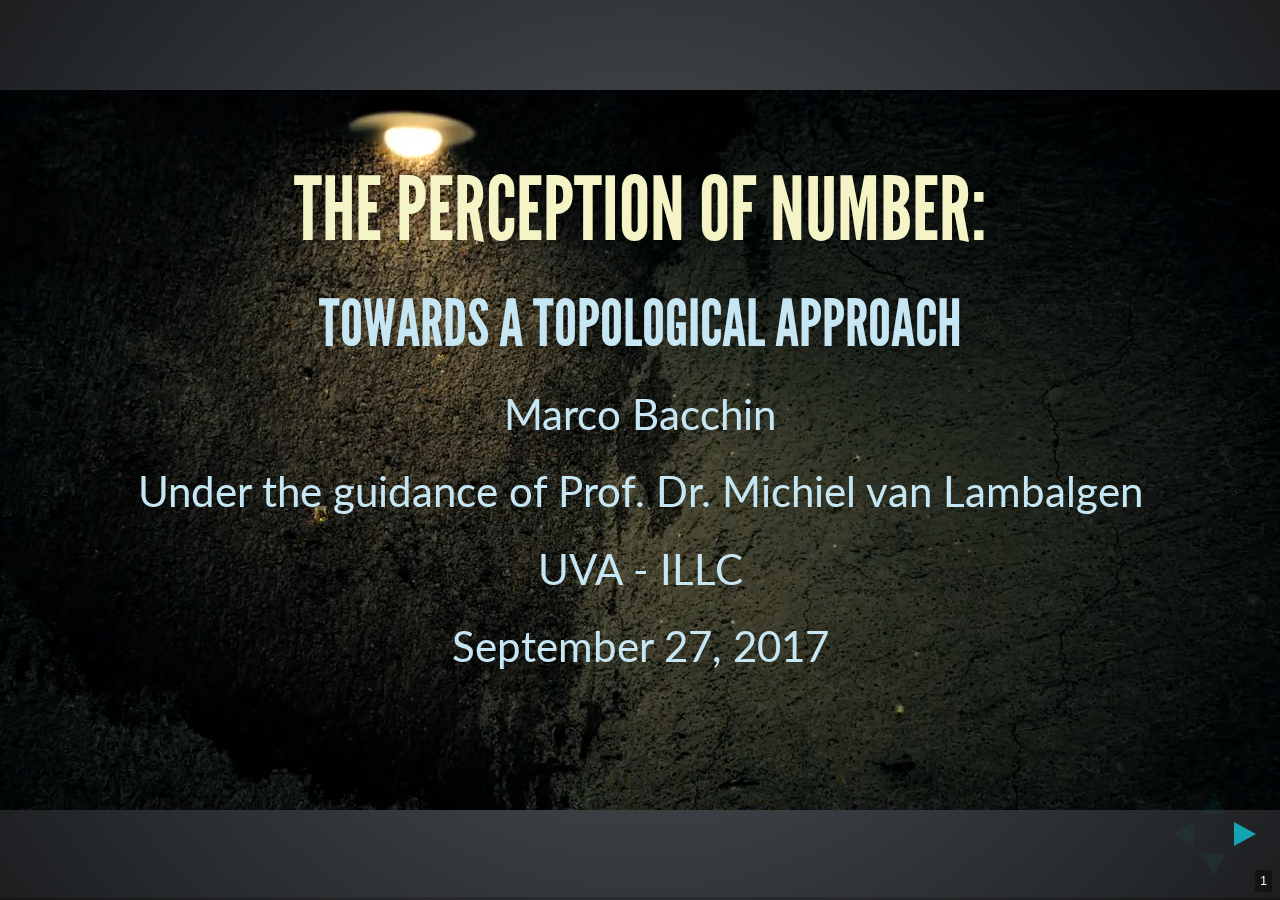
==== slides/PerceptionOfNumber.html @ 87be3017 "slides for presentation" ====
<!doctype html>
<html>
	<head>
		<meta charset="utf-8">
		<meta name="viewport" content="width=device-width, initial-scale=1.0, maximum-scale=1.0, user-scalable=no">

		<title>reveal.js</title>

		<link rel="stylesheet" href="css/reveal.css">
		<link rel="stylesheet" href="css/theme/league.css">

		<!-- Theme used for syntax highlighting of code -->
		<link rel="stylesheet" href="lib/css/zenburn.css">

		<!-- Printing and PDF exports -->
		<script type="text/javascript" src="vis.min.js"></script>
    	<link href="vis.min.css" rel="stylesheet" type="text/css" />
		<style type="text/css">
        #mynetwork {
            width: 600px;
            height: 400px;
            border: 1px solid lightgray;
        }
    </style>
		<script>
			var link = document.createElement( 'link' );
			link.rel = 'stylesheet';
			link.type = 'text/css';
			link.href = window.location.search.match( /print-pdf/gi ) ? 'css/print/pdf.css' : 'css/print/paper.css';
			document.getElementsByTagName( 'head' )[0].appendChild( link );
		</script>
	</head>
	<body>

		<div class="reveal">
			<div class="slides">
			<section data-background-video="video/fireflies.mp4" data-background-video-loop data-background-video-muted>
    <h2 style="color:#f4f4c6">The perception of number:</h2>
    <h3 style="color:#c6e6f4">towards a topological approach</h3>
    <p style="color:#c6e6f4">Marco Bacchin</p>
    <p style="color:#c6e6f4">Under the guidance of Prof. Dr. Michiel van Lambalgen</p>
    <p style="color:#c6e6f4">UVA - ILLC</p>
    <p style="color:#c6e6f4">September 27, 2017</p>
    
			</section>
			<section>
			    <section>
			    <img "width=100% border="0"  src="pics/journeycat.jpg"/>
			    <p class="fragment current-visible"> In which direction?</p>
			    </section>
			    <section>
				Mais, comme un homme qui marche seul, et dans les ténèbres, je me résolus d'aller si lentement et d'user de tant de circonspection en toutes choses,
				que si je n'avançois que fort peu, je me garderois bien au moins de tomber. <br />
				Discours de la mÉthode (1637), Rene' Descartes 
				<aside class="notes">
				But like one who walks alone and in the twilight I resolved to go so slowly, and to use so much circumspection in all things, that if my advance was but very small,
				at least I guarded myself well from falling 
				</aside>
			    </section>
			    <section>
					<img "width=100% border="0"  src="pics/forrest.gif"/>			
			    </section>
				<section>
				<p id="small", style="text-align:justify;">
				Ma seconde maxime étoit d'être le plus ferme et le plus résolu en mes actions que je pourrois, et de ne suivre pas moins constamment les opinions les plus douteuses lorsque je m'y serois une fois déterminé, que si elles 				eussent été très assurées: imitant en ceci les voyageurs, qui, se trouvant égarés en quelque forêt, ne doivent pas errer en tournoyant tantôt d'un côté tantôt d'un autre, ni encore moins s'arrêter en une place, mais 				marcher toujours le plus droit qu'ils peuvent vers un même côté, et ne le changer point pour de foibles raisons, encore que ce n'ait peut-être été au commencement que le hasard seul qui les ait déterminés à le choisir; 					car, par ce moyen, s'ils ne vont justement où ils désirent, ils arriveront au moins à la fin quelque part où vraisemblablement ils seront mieux que dans le milieu d'une forêt. <br />
				Discours de la mÉthode (1637), Rene' Descartes 
				</p>
				<aside class="notes">
				My second maxim was to be as firm and resolute in my actions as I was able, and not to adhere less steadfastly to the most doubtful opinions, when once adopted, than if they had been highly certain; imitating in this the 					example of travelers who, when they have lost their way in a forest, ought not to wander from side to side, far less remain in one place, but proceed constantly towards the same side in as straight a line as possible, 					without changing their direction for slight reasons, although perhaps it might be chance alone which at first determined the selection; for in this way, if they do not exactly reach the point they desire, they will come 				at least in the end to some place that will probably be preferable to the middle of a forest. 
				</aside>
			    </section>
			</section>
				<section id="cont">
				<h3>Perception and Cognition</h3>

				  <img id ="scattered", "width=30% border="0" align="left" src="pics/scattered.png"/>
				 <script>
					var getCoor = function(){
					var element = document.getElementById("scattered")
					//var elemCon = document.getElementById("cont")
					var rect = element.getBoundingClientRect();
					//var rectCon = element.getBoundingClientRect();
					//console.log(rectCon.top, rect.right, rect.bottom, rect.left);
					//return [rect.top - rectCon.top, rect.right - rectCon.right, rect.bottom - rectCon.bottom, rect.left - rectCon.left];
					return [rect.top+10, rect.right, rect.bottom, rect.left];
					}
				</script>
	
				<p class="fragment highlight-current-blue", class="fragment current-visible" >A complicated matter</p>
				<p class="fragment highlight-current-blue">Assume all what you know is false.</p>
				<p class="fragment highlight-current-blue">You don't know what numbers are, nor sets, nor whether ...</p>
				<p class="fragment highlight-current-blue">What are you perceivin/observing?</p>
				<p class="fragment current-visible">Michela Tacca: Commonalities between perception and cognition</p>
				<p class="fragment current-visible">Firestone: Cognition doesn't affect perception
				<img id="el_greco", width=30% align="left" src="pics/el-greco.jpg" /></p>
				<script>
				var image = document.getElementById("el_greco")
				image.style.position= "absolute";
				image.style.top= (getCoor()[0]).toString();
				image.style.right= (getCoor()[1]).toString();
				image.style.bottom= (getCoor()[2]).toString();
				image.style.left= (getCoor()[3]).toString();

				</script>
				<aside class="notes">
				    Picture of numerosities. Second Picture on top of the first that change to show the El Greco fallacy. <br /> 
					Doménikos Theotokópoulos (Greek: Δομήνικος Θεοτοκόπουλος [ðoˈminikos θeotoˈkopulos]; 1541 – 7 April 1614), Crete (Venice) <br /> 
					Mannerism is much better explanation. 
				</aside>
				</section>
								<!-- Example of nested vertical slides -->
				<section>
				<h3>The primitives of numbers</h3>
				<p class="fragment highlight-current-blue">Claim: The representational content is numerical</p>
				<p class="fragment highlight-current-blue"> The models already assume the representational content is numerical</p>
				<p class="fragment current-visible" align="center"><img width=50% border="0" align="left" src="pics/NLMlog.png"/></p>
				<!--<a href="http://localhost:8888/notebooks/GraphStructure.ipynb" data-preview-link>Dehaene/Changeaux-Verguts/Fias Model</a>, doesn't work -->
				<a href="http://localhost:8888/notebooks/GraphStructure.ipynb">Dehaene/Changeaux-Verguts/Fias Model</a>
				</section>
				
				<section>	 
					<h3>Numerosity</h3>
						 			<b>Def.</b>[<i>Numerosity</i>]</br>
				“numerosity refers to the empirical property of cardinality of sets of objects or events” </br>
				Nieder/Dehaene </br>

						 <p class="fragment highlight-current-blue">This requires objects to be already given</p>
						 <p class="fragment highlight-current-blue">But what we have is a manifold of sensory experiences</p>
						 <p class="fragment highlight-current-blue">$ C = \bigcup_i O_i $</p>
						 <p class="fragment  highlight-current-blue">$N(C) = |\{ O_i | O_i \in C \}|$</p>
						 <p class="fragment  highlight-current-blue">	$N ( C ) = N ( T ( C )))$</p>
				</section>

			    <section>
					<h3>Numerosity</h3>
						 			<b>Def.</b>[<i>Visual numerosity</i>]</br>
					“visual numerosity refers to the empirical property of the number of connected
					components in an image (when seen as a topological space)' </br>
					<p class="fragment  highlight-current-blue"> $N (K) = b_0 (K)$ </p>

				</section>
				<section>
				<section>
				<h3>Two Important Issues:</h3>
					<p class="fragment highlight-current-blue">Which kind of topological space?</p>
					<p class="fragment highlight-current-blue">From where K comes from?</p>
				</section>
				<section>
					<h3>Which kind of topological space:</h3>
						<p id="small">1. Strictly speaking, if an image is given as the surface obtained by the mapping $\varphi: (x,y) \to (x,y, I(x,y))$ <br />
						then all images are topologically equivalent (Proposition 1 in [1])</p>
						<p class="fragment highlight-current-blue">2. Mimic topology in the discrete realm: tolerance spaces (and digital topology)</p>
						<hr>
						<p id="small">[1] Erhardt Barth, Mario Ferraro, <i>Global topological properties of images derived from local curvature features</i>, (2001), Notes in Computer Science, Springer</p>
						<aside class="notes">In other words, characteristics
						such as holes or discontinuities do not exist in the images per se, indeed there is
						no a priori reason to interpret dark or light blobs as holes. Nevertheless, one can
						do so and successful methods for estimating the Euler characteristic of binary
						images have been presented. <br /> 

						Then it is of interest to search for image properties, which reflect topological properties of the associated objects</aside>
				</section>
				<section>
					<h3>From where comes K:</h3>
						<p class="fragment highlight-current-blue">Abstraction of the functional connectivity</p>
						<p class="fragment highlight-current-blue"> Definition of a simplicial complex for tolerance spaces </p> 

				</section>
				</section>
				<section>
				<h3>Computing numerosity:</h3>
				<p class="fragment highlight-current-blue"><a href="http://localhost:8888/notebooks/BettiNumbers.ipynb">By computing homology groups</a></p>
				<p class="fragment highlight-current-blue"><a href="http://localhost:8888/notebooks/CCL/CCLSteps.ipynb">Via CCL</a></p>
				</section>
				</section>
				
		
			</div>
		</div>

		<script src="lib/js/head.min.js"></script>
		<script src="js/reveal.js"></script>

		<script>
			// More info https://github.com/hakimel/reveal.js#configuration
			Reveal.initialize({
				history: true,
				progress: true,
				slideNumber: true, 
				math: {
        		mathjax: 'https://cdn.mathjax.org/mathjax/latest/MathJax.js',
        		config: 'TeX-AMS_HTML-full'  // See http://docs.mathjax.org/en/latest/config-files.html
    			},

			multiplex: {
			// Example values. To generate your own, see the socket.io server instructions.
			secret: '15061154231701127509', // Obtained from the socket.io server. Gives this (the master) control of the presentation
			id: 'db6c880b4d486ae3', // Obtained from socket.io server
			url: 'https://reveal-js-multiplex-ccjbegmaii.now.sh' // Location of socket.io server
			},

				// More info https://github.com/hakimel/reveal.js#dependencies
				dependencies: [
					{ src: '//cdn.socket.io/socket.io-1.3.5.js', async: true },
					{ src: 'plugin/multiplex/master.js', async: true },
					{ src: 'plugin/notes-server/client.js', async: true },
					{ src: 'plugin/markdown/marked.js' },
					{ src: 'plugin/markdown/markdown.js' },
					{ src: 'plugin/notes/notes.js', async: true },
					{ src: 'plugin/math/math.js', async: true }, 
					{ src: 'plugin/highlight/highlight.js', async: true, callback: function() { hljs.initHighlightingOnLoad(); } },
					// Zoom in and out with Alt+click
					{ src: 'plugin/zoom-js/zoom.js', async: true }
				]
			});
		</script>
	</body>
</html>
---- slides/css/reveal.css ----
/*!
 * reveal.js
 * http://lab.hakim.se/reveal-js
 * MIT licensed
 *
 * Copyright (C) 2016 Hakim El Hattab, http://hakim.se
 */
/*********************************************
 * RESET STYLES
 *********************************************/
html, body, .reveal div, .reveal span, .reveal applet, .reveal object, .reveal iframe,
.reveal h1, .reveal h2, .reveal h3, .reveal h4, .reveal h5, .reveal h6, .reveal p, .reveal blockquote, .reveal pre,
.reveal a, .reveal abbr, .reveal acronym, .reveal address, .reveal big, .reveal cite, .reveal code,
.reveal del, .reveal dfn, .reveal em, .reveal img, .reveal ins, .reveal kbd, .reveal q, .reveal s, .reveal samp,
.reveal small, .reveal strike, .reveal strong, .reveal sub, .reveal sup, .reveal tt, .reveal var,
.reveal b, .reveal u, .reveal center,
.reveal dl, .reveal dt, .reveal dd, .reveal ol, .reveal ul, .reveal li,
.reveal fieldset, .reveal form, .reveal label, .reveal legend,
.reveal table, .reveal caption, .reveal tbody, .reveal tfoot, .reveal thead, .reveal tr, .reveal th, .reveal td,
.reveal article, .reveal aside, .reveal canvas, .reveal details, .reveal embed,
.reveal figure, .reveal figcaption, .reveal footer, .reveal header, .reveal hgroup,
.reveal menu, .reveal nav, .reveal output, .reveal ruby, .reveal section, .reveal summary,
.reveal time, .reveal mark, .reveal audio, .reveal video {
  margin: 0;
  padding: 0;
  border: 0;
  font-size: 100%;
  font: inherit;
  vertical-align: baseline; }

.reveal article, .reveal aside, .reveal details, .reveal figcaption, .reveal figure,
.reveal footer, .reveal header, .reveal hgroup, .reveal menu, .reveal nav, .reveal section {
  display: block; }

/*********************************************
 * GLOBAL STYLES
 *********************************************/
html,
body {
  width: 100%;
  height: 100%;
  overflow: hidden; }

body {
  position: relative;
  line-height: 1;
  background-color: #fff;
  color: #000; }

html:-webkit-full-screen-ancestor {
  background-color: inherit; }

html:-moz-full-screen-ancestor {
  background-color: inherit; }

/*********************************************
 * VIEW FRAGMENTS
 *********************************************/
.reveal .slides section .fragment {
  opacity: 0;
  visibility: hidden;
  -webkit-transition: all .2s ease;
          transition: all .2s ease; }
  .reveal .slides section .fragment.visible {
    opacity: 1;
    visibility: visible; }

.reveal .slides section .fragment.grow {
  opacity: 1;
  visibility: visible; }
  .reveal .slides section .fragment.grow.visible {
    -webkit-transform: scale(1.3);
            transform: scale(1.3); }

.reveal .slides section .fragment.shrink {
  opacity: 1;
  visibility: visible; }
  .reveal .slides section .fragment.shrink.visible {
    -webkit-transform: scale(0.7);
            transform: scale(0.7); }

.reveal .slides section .fragment.zoom-in {
  -webkit-transform: scale(0.1);
          transform: scale(0.1); }
  .reveal .slides section .fragment.zoom-in.visible {
    -webkit-transform: none;
            transform: none; }

.reveal .slides section .fragment.fade-out {
  opacity: 1;
  visibility: visible; }
  .reveal .slides section .fragment.fade-out.visible {
    opacity: 0;
    visibility: hidden; }

.reveal .slides section .fragment.semi-fade-out {
  opacity: 1;
  visibility: visible; }
  .reveal .slides section .fragment.semi-fade-out.visible {
    opacity: 0.5;
    visibility: visible; }

.reveal .slides section .fragment.strike {
  opacity: 1;
  visibility: visible; }
  .reveal .slides section .fragment.strike.visible {
    text-decoration: line-through; }

.reveal .slides section .fragment.fade-up {
  -webkit-transform: translate(0, 20%);
          transform: translate(0, 20%); }
  .reveal .slides section .fragment.fade-up.visible {
    -webkit-transform: translate(0, 0);
            transform: translate(0, 0); }

.reveal .slides section .fragment.fade-down {
  -webkit-transform: translate(0, -20%);
          transform: translate(0, -20%); }
  .reveal .slides section .fragment.fade-down.visible {
    -webkit-transform: translate(0, 0);
            transform: translate(0, 0); }

.reveal .slides section .fragment.fade-right {
  -webkit-transform: translate(-20%, 0);
          transform: translate(-20%, 0); }
  .reveal .slides section .fragment.fade-right.visible {
    -webkit-transform: translate(0, 0);
            transform: translate(0, 0); }

.reveal .slides section .fragment.fade-left {
  -webkit-transform: translate(20%, 0);
          transform: translate(20%, 0); }
  .reveal .slides section .fragment.fade-left.visible {
    -webkit-transform: translate(0, 0);
            transform: translate(0, 0); }

.reveal .slides section .fragment.current-visible {
  opacity: 0;
  visibility: hidden; }
  .reveal .slides section .fragment.current-visible.current-fragment {
    opacity: 1;
    visibility: visible; }

.reveal .slides section .fragment.highlight-red,
.reveal .slides section .fragment.highlight-current-red,
.reveal .slides section .fragment.highlight-green,
.reveal .slides section .fragment.highlight-current-green,
.reveal .slides section .fragment.highlight-blue,
.reveal .slides section .fragment.highlight-current-blue {
  opacity: 1;
  visibility: visible; }

.reveal .slides section .fragment.highlight-red.visible {
  color: #ff2c2d; }

.reveal .slides section .fragment.highlight-green.visible {
  color: #17ff2e; }

.reveal .slides section .fragment.highlight-blue.visible {
  color: #1b91ff; }

.reveal .slides section .fragment.highlight-current-red.current-fragment {
  color: #ff2c2d; }

.reveal .slides section .fragment.highlight-current-green.current-fragment {
  color: #17ff2e; }

.reveal .slides section .fragment.highlight-current-blue.current-fragment {
  color: #1b91ff; }

/*********************************************
 * DEFAULT ELEMENT STYLES
 *********************************************/
/* Fixes issue in Chrome where italic fonts did not appear when printing to PDF */
.reveal:after {
  content: '';
  font-style: italic; }

.reveal iframe {
  z-index: 1; }

/** Prevents layering issues in certain browser/transition combinations */
.reveal a {
  position: relative; }

.reveal .stretch {
  max-width: none;
  max-height: none; }

.reveal pre.stretch code {
  height: 100%;
  max-height: 100%;
  box-sizing: border-box; }

/*********************************************
 * CONTROLS
 *********************************************/
.reveal .controls {
  display: none;
  position: fixed;
  width: 110px;
  height: 110px;
  z-index: 30;
  right: 10px;
  bottom: 10px;
  -webkit-user-select: none; }

.reveal .controls button {
  padding: 0;
  position: absolute;
  opacity: 0.05;
  width: 0;
  height: 0;
  background-color: transparent;
  border: 12px solid transparent;
  -webkit-transform: scale(0.9999);
          transform: scale(0.9999);
  -webkit-transition: all 0.2s ease;
          transition: all 0.2s ease;
  -webkit-appearance: none;
  -webkit-tap-highlight-color: transparent; }

.reveal .controls .enabled {
  opacity: 0.7;
  cursor: pointer; }

.reveal .controls .enabled:active {
  margin-top: 1px; }

.reveal .controls .navigate-left {
  top: 42px;
  border-right-width: 22px;
  border-right-color: #000; }

.reveal .controls .navigate-left.fragmented {
  opacity: 0.3; }

.reveal .controls .navigate-right {
  left: 74px;
  top: 42px;
  border-left-width: 22px;
  border-left-color: #000; }

.reveal .controls .navigate-right.fragmented {
  opacity: 0.3; }

.reveal .controls .navigate-up {
  left: 42px;
  border-bottom-width: 22px;
  border-bottom-color: #000; }

.reveal .controls .navigate-up.fragmented {
  opacity: 0.3; }

.reveal .controls .navigate-down {
  left: 42px;
  top: 74px;
  border-top-width: 22px;
  border-top-color: #000; }

.reveal .controls .navigate-down.fragmented {
  opacity: 0.3; }

/*********************************************
 * PROGRESS BAR
 *********************************************/
.reveal .progress {
  position: fixed;
  display: none;
  height: 3px;
  width: 100%;
  bottom: 0;
  left: 0;
  z-index: 10;
  background-color: rgba(0, 0, 0, 0.2); }

.reveal .progress:after {
  content: '';
  display: block;
  position: absolute;
  height: 20px;
  width: 100%;
  top: -20px; }

.reveal .progress span {
  display: block;
  height: 100%;
  width: 0px;
  background-color: #000;
  -webkit-transition: width 800ms cubic-bezier(0.26, 0.86, 0.44, 0.985);
          transition: width 800ms cubic-bezier(0.26, 0.86, 0.44, 0.985); }

/*********************************************
 * SLIDE NUMBER
 *********************************************/
.reveal .slide-number {
  position: fixed;
  display: block;
  right: 8px;
  bottom: 8px;
  z-index: 31;
  font-family: Helvetica, sans-serif;
  font-size: 12px;
  line-height: 1;
  color: #fff;
  background-color: rgba(0, 0, 0, 0.4);
  padding: 5px; }

.reveal .slide-number-delimiter {
  margin: 0 3px; }

/*********************************************
 * SLIDES
 *********************************************/
.reveal {
  position: relative;
  width: 100%;
  height: 100%;
  overflow: hidden;
  -ms-touch-action: none;
      touch-action: none; }

.reveal .slides {
  position: absolute;
  width: 100%;
  height: 100%;
  top: 0;
  right: 0;
  bottom: 0;
  left: 0;
  margin: auto;
  overflow: visible;
  z-index: 1;
  text-align: center;
  -webkit-perspective: 600px;
          perspective: 600px;
  -webkit-perspective-origin: 50% 40%;
          perspective-origin: 50% 40%; }

.reveal .slides > section {
  -ms-perspective: 600px; }

.reveal .slides > section,
.reveal .slides > section > section {
  display: none;
  position: absolute;
  width: 100%;
  padding: 20px 0px;
  z-index: 10;
  -webkit-transform-style: preserve-3d;
          transform-style: preserve-3d;
  -webkit-transition: -webkit-transform-origin 800ms cubic-bezier(0.26, 0.86, 0.44, 0.985), -webkit-transform 800ms cubic-bezier(0.26, 0.86, 0.44, 0.985), visibility 800ms cubic-bezier(0.26, 0.86, 0.44, 0.985), opacity 800ms cubic-bezier(0.26, 0.86, 0.44, 0.985);
          transition: transform-origin 800ms cubic-bezier(0.26, 0.86, 0.44, 0.985), transform 800ms cubic-bezier(0.26, 0.86, 0.44, 0.985), visibility 800ms cubic-bezier(0.26, 0.86, 0.44, 0.985), opacity 800ms cubic-bezier(0.26, 0.86, 0.44, 0.985); }

/* Global transition speed settings */
.reveal[data-transition-speed="fast"] .slides section {
  -webkit-transition-duration: 400ms;
          transition-duration: 400ms; }

.reveal[data-transition-speed="slow"] .slides section {
  -webkit-transition-duration: 1200ms;
          transition-duration: 1200ms; }

/* Slide-specific transition speed overrides */
.reveal .slides section[data-transition-speed="fast"] {
  -webkit-transition-duration: 400ms;
          transition-duration: 400ms; }

.reveal .slides section[data-transition-speed="slow"] {
  -webkit-transition-duration: 1200ms;
          transition-duration: 1200ms; }

.reveal .slides > section.stack {
  padding-top: 0;
  padding-bottom: 0; }

.reveal .slides > section.present,
.reveal .slides > section > section.present {
  display: block;
  z-index: 11;
  opacity: 1; }

.reveal.center,
.reveal.center .slides,
.reveal.center .slides section {
  min-height: 0 !important; }

/* Don't allow interaction with invisible slides */
.reveal .slides > section.future,
.reveal .slides > section > section.future,
.reveal .slides > section.past,
.reveal .slides > section > section.past {
  pointer-events: none; }

.reveal.overview .slides > section,
.reveal.overview .slides > section > section {
  pointer-events: auto; }

.reveal .slides > section.past,
.reveal .slides > section.future,
.reveal .slides > section > section.past,
.reveal .slides > section > section.future {
  opacity: 0; }

/*********************************************
 * Mixins for readability of transitions
 *********************************************/
/*********************************************
 * SLIDE TRANSITION
 * Aliased 'linear' for backwards compatibility
 *********************************************/
.reveal.slide section {
  -webkit-backface-visibility: hidden;
          backface-visibility: hidden; }

.reveal .slides > section[data-transition=slide].past,
.reveal .slides > section[data-transition~=slide-out].past,
.reveal.slide .slides > section:not([data-transition]).past {
  -webkit-transform: translate(-150%, 0);
          transform: translate(-150%, 0); }

.reveal .slides > section[data-transition=slide].future,
.reveal .slides > section[data-transition~=slide-in].future,
.reveal.slide .slides > section:not([data-transition]).future {
  -webkit-transform: translate(150%, 0);
          transform: translate(150%, 0); }

.reveal .slides > section > section[data-transition=slide].past,
.reveal .slides > section > section[data-transition~=slide-out].past,
.reveal.slide .slides > section > section:not([data-transition]).past {
  -webkit-transform: translate(0, -150%);
          transform: translate(0, -150%); }

.reveal .slides > section > section[data-transition=slide].future,
.reveal .slides > section > section[data-transition~=slide-in].future,
.reveal.slide .slides > section > section:not([data-transition]).future {
  -webkit-transform: translate(0, 150%);
          transform: translate(0, 150%); }

.reveal.linear section {
  -webkit-backface-visibility: hidden;
          backface-visibility: hidden; }

.reveal .slides > section[data-transition=linear].past,
.reveal .slides > section[data-transition~=linear-out].past,
.reveal.linear .slides > section:not([data-transition]).past {
  -webkit-transform: translate(-150%, 0);
          transform: translate(-150%, 0); }

.reveal .slides > section[data-transition=linear].future,
.reveal .slides > section[data-transition~=linear-in].future,
.reveal.linear .slides > section:not([data-transition]).future {
  -webkit-transform: translate(150%, 0);
          transform: translate(150%, 0); }

.reveal .slides > section > section[data-transition=linear].past,
.reveal .slides > section > section[data-transition~=linear-out].past,
.reveal.linear .slides > section > section:not([data-transition]).past {
  -webkit-transform: translate(0, -150%);
          transform: translate(0, -150%); }

.reveal .slides > section > section[data-transition=linear].future,
.reveal .slides > section > section[data-transition~=linear-in].future,
.reveal.linear .slides > section > section:not([data-transition]).future {
  -webkit-transform: translate(0, 150%);
          transform: translate(0, 150%); }

/*********************************************
 * CONVEX TRANSITION
 * Aliased 'default' for backwards compatibility
 *********************************************/
.reveal .slides > section[data-transition=default].past,
.reveal .slides > section[data-transition~=default-out].past,
.reveal.default .slides > section:not([data-transition]).past {
  -webkit-transform: translate3d(-100%, 0, 0) rotateY(-90deg) translate3d(-100%, 0, 0);
          transform: translate3d(-100%, 0, 0) rotateY(-90deg) translate3d(-100%, 0, 0); }

.reveal .slides > section[data-transition=default].future,
.reveal .slides > section[data-transition~=default-in].future,
.reveal.default .slides > section:not([data-transition]).future {
  -webkit-transform: translate3d(100%, 0, 0) rotateY(90deg) translate3d(100%, 0, 0);
          transform: translate3d(100%, 0, 0) rotateY(90deg) translate3d(100%, 0, 0); }

.reveal .slides > section > section[data-transition=default].past,
.reveal .slides > section > section[data-transition~=default-out].past,
.reveal.default .slides > section > section:not([data-transition]).past {
  -webkit-transform: translate3d(0, -300px, 0) rotateX(70deg) translate3d(0, -300px, 0);
          transform: translate3d(0, -300px, 0) rotateX(70deg) translate3d(0, -300px, 0); }

.reveal .slides > section > section[data-transition=default].future,
.reveal .slides > section > section[data-transition~=default-in].future,
.reveal.default .slides > section > section:not([data-transition]).future {
  -webkit-transform: translate3d(0, 300px, 0) rotateX(-70deg) translate3d(0, 300px, 0);
          transform: translate3d(0, 300px, 0) rotateX(-70deg) translate3d(0, 300px, 0); }

.reveal .slides > section[data-transition=convex].past,
.reveal .slides > section[data-transition~=convex-out].past,
.reveal.convex .slides > section:not([data-transition]).past {
  -webkit-transform: translate3d(-100%, 0, 0) rotateY(-90deg) translate3d(-100%, 0, 0);
          transform: translate3d(-100%, 0, 0) rotateY(-90deg) translate3d(-100%, 0, 0); }

.reveal .slides > section[data-transition=convex].future,
.reveal .slides > section[data-transition~=convex-in].future,
.reveal.convex .slides > section:not([data-transition]).future {
  -webkit-transform: translate3d(100%, 0, 0) rotateY(90deg) translate3d(100%, 0, 0);
          transform: translate3d(100%, 0, 0) rotateY(90deg) translate3d(100%, 0, 0); }

.reveal .slides > section > section[data-transition=convex].past,
.reveal .slides > section > section[data-transition~=convex-out].past,
.reveal.convex .slides > section > section:not([data-transition]).past {
  -webkit-transform: translate3d(0, -300px, 0) rotateX(70deg) translate3d(0, -300px, 0);
          transform: translate3d(0, -300px, 0) rotateX(70deg) translate3d(0, -300px, 0); }

.reveal .slides > section > section[data-transition=convex].future,
.reveal .slides > section > section[data-transition~=convex-in].future,
.reveal.convex .slides > section > section:not([data-transition]).future {
  -webkit-transform: translate3d(0, 300px, 0) rotateX(-70deg) translate3d(0, 300px, 0);
          transform: translate3d(0, 300px, 0) rotateX(-70deg) translate3d(0, 300px, 0); }

/*********************************************
 * CONCAVE TRANSITION
 *********************************************/
.reveal .slides > section[data-transition=concave].past,
.reveal .slides > section[data-transition~=concave-out].past,
.reveal.concave .slides > section:not([data-transition]).past {
  -webkit-transform: translate3d(-100%, 0, 0) rotateY(90deg) translate3d(-100%, 0, 0);
          transform: translate3d(-100%, 0, 0) rotateY(90deg) translate3d(-100%, 0, 0); }

.reveal .slides > section[data-transition=concave].future,
.reveal .slides > section[data-transition~=concave-in].future,
.reveal.concave .slides > section:not([data-transition]).future {
  -webkit-transform: translate3d(100%, 0, 0) rotateY(-90deg) translate3d(100%, 0, 0);
          transform: translate3d(100%, 0, 0) rotateY(-90deg) translate3d(100%, 0, 0); }

.reveal .slides > section > section[data-transition=concave].past,
.reveal .slides > section > section[data-transition~=concave-out].past,
.reveal.concave .slides > section > section:not([data-transition]).past {
  -webkit-transform: translate3d(0, -80%, 0) rotateX(-70deg) translate3d(0, -80%, 0);
          transform: translate3d(0, -80%, 0) rotateX(-70deg) translate3d(0, -80%, 0); }

.reveal .slides > section > section[data-transition=concave].future,
.reveal .slides > section > section[data-transition~=concave-in].future,
.reveal.concave .slides > section > section:not([data-transition]).future {
  -webkit-transform: translate3d(0, 80%, 0) rotateX(70deg) translate3d(0, 80%, 0);
          transform: translate3d(0, 80%, 0) rotateX(70deg) translate3d(0, 80%, 0); }

/*********************************************
 * ZOOM TRANSITION
 *********************************************/
.reveal .slides section[data-transition=zoom],
.reveal.zoom .slides section:not([data-transition]) {
  -webkit-transition-timing-function: ease;
          transition-timing-function: ease; }

.reveal .slides > section[data-transition=zoom].past,
.reveal .slides > section[data-transition~=zoom-out].past,
.reveal.zoom .slides > section:not([data-transition]).past {
  visibility: hidden;
  -webkit-transform: scale(16);
          transform: scale(16); }

.reveal .slides > section[data-transition=zoom].future,
.reveal .slides > section[data-transition~=zoom-in].future,
.reveal.zoom .slides > section:not([data-transition]).future {
  visibility: hidden;
  -webkit-transform: scale(0.2);
          transform: scale(0.2); }

.reveal .slides > section > section[data-transition=zoom].past,
.reveal .slides > section > section[data-transition~=zoom-out].past,
.reveal.zoom .slides > section > section:not([data-transition]).past {
  -webkit-transform: translate(0, -150%);
          transform: translate(0, -150%); }

.reveal .slides > section > section[data-transition=zoom].future,
.reveal .slides > section > section[data-transition~=zoom-in].future,
.reveal.zoom .slides > section > section:not([data-transition]).future {
  -webkit-transform: translate(0, 150%);
          transform: translate(0, 150%); }

/*********************************************
 * CUBE TRANSITION
 *********************************************/
.reveal.cube .slides {
  -webkit-perspective: 1300px;
          perspective: 1300px; }

.reveal.cube .slides section {
  padding: 30px;
  min-height: 700px;
  -webkit-backface-visibility: hidden;
          backface-visibility: hidden;
  box-sizing: border-box; }

.reveal.center.cube .slides section {
  min-height: 0; }

.reveal.cube .slides section:not(.stack):before {
  content: '';
  position: absolute;
  display: block;
  width: 100%;
  height: 100%;
  left: 0;
  top: 0;
  background: rgba(0, 0, 0, 0.1);
  border-radius: 4px;
  -webkit-transform: translateZ(-20px);
          transform: translateZ(-20px); }

.reveal.cube .slides section:not(.stack):after {
  content: '';
  position: absolute;
  display: block;
  width: 90%;
  height: 30px;
  left: 5%;
  bottom: 0;
  background: none;
  z-index: 1;
  border-radius: 4px;
  box-shadow: 0px 95px 25px rgba(0, 0, 0, 0.2);
  -webkit-transform: translateZ(-90px) rotateX(65deg);
          transform: translateZ(-90px) rotateX(65deg); }

.reveal.cube .slides > section.stack {
  padding: 0;
  background: none; }

.reveal.cube .slides > section.past {
  -webkit-transform-origin: 100% 0%;
          transform-origin: 100% 0%;
  -webkit-transform: translate3d(-100%, 0, 0) rotateY(-90deg);
          transform: translate3d(-100%, 0, 0) rotateY(-90deg); }

.reveal.cube .slides > section.future {
  -webkit-transform-origin: 0% 0%;
          transform-origin: 0% 0%;
  -webkit-transform: translate3d(100%, 0, 0) rotateY(90deg);
          transform: translate3d(100%, 0, 0) rotateY(90deg); }

.reveal.cube .slides > section > section.past {
  -webkit-transform-origin: 0% 100%;
          transform-origin: 0% 100%;
  -webkit-transform: translate3d(0, -100%, 0) rotateX(90deg);
          transform: translate3d(0, -100%, 0) rotateX(90deg); }

.reveal.cube .slides > section > section.future {
  -webkit-transform-origin: 0% 0%;
          transform-origin: 0% 0%;
  -webkit-transform: translate3d(0, 100%, 0) rotateX(-90deg);
          transform: translate3d(0, 100%, 0) rotateX(-90deg); }

/*********************************************
 * PAGE TRANSITION
 *********************************************/
.reveal.page .slides {
  -webkit-perspective-origin: 0% 50%;
          perspective-origin: 0% 50%;
  -webkit-perspective: 3000px;
          perspective: 3000px; }

.reveal.page .slides section {
  padding: 30px;
  min-height: 700px;
  box-sizing: border-box; }

.reveal.page .slides section.past {
  z-index: 12; }

.reveal.page .slides section:not(.stack):before {
  content: '';
  position: absolute;
  display: block;
  width: 100%;
  height: 100%;
  left: 0;
  top: 0;
  background: rgba(0, 0, 0, 0.1);
  -webkit-transform: translateZ(-20px);
          transform: translateZ(-20px); }

.reveal.page .slides section:not(.stack):after {
  content: '';
  position: absolute;
  display: block;
  width: 90%;
  height: 30px;
  left: 5%;
  bottom: 0;
  background: none;
  z-index: 1;
  border-radius: 4px;
  box-shadow: 0px 95px 25px rgba(0, 0, 0, 0.2);
  -webkit-transform: translateZ(-90px) rotateX(65deg); }

.reveal.page .slides > section.stack {
  padding: 0;
  background: none; }

.reveal.page .slides > section.past {
  -webkit-transform-origin: 0% 0%;
          transform-origin: 0% 0%;
  -webkit-transform: translate3d(-40%, 0, 0) rotateY(-80deg);
          transform: translate3d(-40%, 0, 0) rotateY(-80deg); }

.reveal.page .slides > section.future {
  -webkit-transform-origin: 100% 0%;
          transform-origin: 100% 0%;
  -webkit-transform: translate3d(0, 0, 0);
          transform: translate3d(0, 0, 0); }

.reveal.page .slides > section > section.past {
  -webkit-transform-origin: 0% 0%;
          transform-origin: 0% 0%;
  -webkit-transform: translate3d(0, -40%, 0) rotateX(80deg);
          transform: translate3d(0, -40%, 0) rotateX(80deg); }

.reveal.page .slides > section > section.future {
  -webkit-transform-origin: 0% 100%;
          transform-origin: 0% 100%;
  -webkit-transform: translate3d(0, 0, 0);
          transform: translate3d(0, 0, 0); }

/*********************************************
 * FADE TRANSITION
 *********************************************/
.reveal .slides section[data-transition=fade],
.reveal.fade .slides section:not([data-transition]),
.reveal.fade .slides > section > section:not([data-transition]) {
  -webkit-transform: none;
          transform: none;
  -webkit-transition: opacity 0.5s;
          transition: opacity 0.5s; }

.reveal.fade.overview .slides section,
.reveal.fade.overview .slides > section > section {
  -webkit-transition: none;
          transition: none; }

/*********************************************
 * NO TRANSITION
 *********************************************/
.reveal .slides section[data-transition=none],
.reveal.none .slides section:not([data-transition]) {
  -webkit-transform: none;
          transform: none;
  -webkit-transition: none;
          transition: none; }

/*********************************************
 * PAUSED MODE
 *********************************************/
.reveal .pause-overlay {
  position: absolute;
  top: 0;
  left: 0;
  width: 100%;
  height: 100%;
  background: black;
  visibility: hidden;
  opacity: 0;
  z-index: 100;
  -webkit-transition: all 1s ease;
          transition: all 1s ease; }

.reveal.paused .pause-overlay {
  visibility: visible;
  opacity: 1; }

/*********************************************
 * FALLBACK
 *********************************************/
.no-transforms {
  overflow-y: auto; }

.no-transforms .reveal .slides {
  position: relative;
  width: 80%;
  height: auto !important;
  top: 0;
  left: 50%;
  margin: 0;
  text-align: center; }

.no-transforms .reveal .controls,
.no-transforms .reveal .progress {
  display: none !important; }

.no-transforms .reveal .slides section {
  display: block !important;
  opacity: 1 !important;
  position: relative !important;
  height: auto;
  min-height: 0;
  top: 0;
  left: -50%;
  margin: 70px 0;
  -webkit-transform: none;
          transform: none; }

.no-transforms .reveal .slides section section {
  left: 0; }

.reveal .no-transition,
.reveal .no-transition * {
  -webkit-transition: none !important;
          transition: none !important; }

/*********************************************
 * PER-SLIDE BACKGROUNDS
 *********************************************/
.reveal .backgrounds {
  position: absolute;
  width: 100%;
  height: 100%;
  top: 0;
  left: 0;
  -webkit-perspective: 600px;
          perspective: 600px; }

.reveal .slide-background {
  display: none;
  position: absolute;
  width: 100%;
  height: 100%;
  opacity: 0;
  visibility: hidden;
  background-color: transparent;
  background-position: 50% 50%;
  background-repeat: no-repeat;
  background-size: cover;
  -webkit-transition: all 800ms cubic-bezier(0.26, 0.86, 0.44, 0.985);
          transition: all 800ms cubic-bezier(0.26, 0.86, 0.44, 0.985); }

.reveal .slide-background.stack {
  display: block; }

.reveal .slide-background.present {
  opacity: 1;
  visibility: visible; }

.print-pdf .reveal .slide-background {
  opacity: 1 !important;
  visibility: visible !important; }

/* Video backgrounds */
.reveal .slide-background video {
  position: absolute;
  width: 100%;
  height: 100%;
  max-width: none;
  max-height: none;
  top: 0;
  left: 0; }

/* Immediate transition style */
.reveal[data-background-transition=none] > .backgrounds .slide-background,
.reveal > .backgrounds .slide-background[data-background-transition=none] {
  -webkit-transition: none;
          transition: none; }

/* Slide */
.reveal[data-background-transition=slide] > .backgrounds .slide-background,
.reveal > .backgrounds .slide-background[data-background-transition=slide] {
  opacity: 1;
  -webkit-backface-visibility: hidden;
          backface-visibility: hidden; }

.reveal[data-background-transition=slide] > .backgrounds .slide-background.past,
.reveal > .backgrounds .slide-background.past[data-background-transition=slide] {
  -webkit-transform: translate(-100%, 0);
          transform: translate(-100%, 0); }

.reveal[data-background-transition=slide] > .backgrounds .slide-background.future,
.reveal > .backgrounds .slide-background.future[data-background-transition=slide] {
  -webkit-transform: translate(100%, 0);
          transform: translate(100%, 0); }

.reveal[data-background-transition=slide] > .backgrounds .slide-background > .slide-background.past,
.reveal > .backgrounds .slide-background > .slide-background.past[data-background-transition=slide] {
  -webkit-transform: translate(0, -100%);
          transform: translate(0, -100%); }

.reveal[data-background-transition=slide] > .backgrounds .slide-background > .slide-background.future,
.reveal > .backgrounds .slide-background > .slide-background.future[data-background-transition=slide] {
  -webkit-transform: translate(0, 100%);
          transform: translate(0, 100%); }

/* Convex */
.reveal[data-background-transition=convex] > .backgrounds .slide-background.past,
.reveal > .backgrounds .slide-background.past[data-background-transition=convex] {
  opacity: 0;
  -webkit-transform: translate3d(-100%, 0, 0) rotateY(-90deg) translate3d(-100%, 0, 0);
          transform: translate3d(-100%, 0, 0) rotateY(-90deg) translate3d(-100%, 0, 0); }

.reveal[data-background-transition=convex] > .backgrounds .slide-background.future,
.reveal > .backgrounds .slide-background.future[data-background-transition=convex] {
  opacity: 0;
  -webkit-transform: translate3d(100%, 0, 0) rotateY(90deg) translate3d(100%, 0, 0);
          transform: translate3d(100%, 0, 0) rotateY(90deg) translate3d(100%, 0, 0); }

.reveal[data-background-transition=convex] > .backgrounds .slide-background > .slide-background.past,
.reveal > .backgrounds .slide-background > .slide-background.past[data-background-transition=convex] {
  opacity: 0;
  -webkit-transform: translate3d(0, -100%, 0) rotateX(90deg) translate3d(0, -100%, 0);
          transform: translate3d(0, -100%, 0) rotateX(90deg) translate3d(0, -100%, 0); }

.reveal[data-background-transition=convex] > .backgrounds .slide-background > .slide-background.future,
.reveal > .backgrounds .slide-background > .slide-background.future[data-background-transition=convex] {
  opacity: 0;
  -webkit-transform: translate3d(0, 100%, 0) rotateX(-90deg) translate3d(0, 100%, 0);
          transform: translate3d(0, 100%, 0) rotateX(-90deg) translate3d(0, 100%, 0); }

/* Concave */
.reveal[data-background-transition=concave] > .backgrounds .slide-background.past,
.reveal > .backgrounds .slide-background.past[data-background-transition=concave] {
  opacity: 0;
  -webkit-transform: translate3d(-100%, 0, 0) rotateY(90deg) translate3d(-100%, 0, 0);
          transform: translate3d(-100%, 0, 0) rotateY(90deg) translate3d(-100%, 0, 0); }

.reveal[data-background-transition=concave] > .backgrounds .slide-background.future,
.reveal > .backgrounds .slide-background.future[data-background-transition=concave] {
  opacity: 0;
  -webkit-transform: translate3d(100%, 0, 0) rotateY(-90deg) translate3d(100%, 0, 0);
          transform: translate3d(100%, 0, 0) rotateY(-90deg) translate3d(100%, 0, 0); }

.reveal[data-background-transition=concave] > .backgrounds .slide-background > .slide-background.past,
.reveal > .backgrounds .slide-background > .slide-background.past[data-background-transition=concave] {
  opacity: 0;
  -webkit-transform: translate3d(0, -100%, 0) rotateX(-90deg) translate3d(0, -100%, 0);
          transform: translate3d(0, -100%, 0) rotateX(-90deg) translate3d(0, -100%, 0); }

.reveal[data-background-transition=concave] > .backgrounds .slide-background > .slide-background.future,
.reveal > .backgrounds .slide-background > .slide-background.future[data-background-transition=concave] {
  opacity: 0;
  -webkit-transform: translate3d(0, 100%, 0) rotateX(90deg) translate3d(0, 100%, 0);
          transform: translate3d(0, 100%, 0) rotateX(90deg) translate3d(0, 100%, 0); }

/* Zoom */
.reveal[data-background-transition=zoom] > .backgrounds .slide-background,
.reveal > .backgrounds .slide-background[data-background-transition=zoom] {
  -webkit-transition-timing-function: ease;
          transition-timing-function: ease; }

.reveal[data-background-transition=zoom] > .backgrounds .slide-background.past,
.reveal > .backgrounds .slide-background.past[data-background-transition=zoom] {
  opacity: 0;
  visibility: hidden;
  -webkit-transform: scale(16);
          transform: scale(16); }

.reveal[data-background-transition=zoom] > .backgrounds .slide-background.future,
.reveal > .backgrounds .slide-background.future[data-background-transition=zoom] {
  opacity: 0;
  visibility: hidden;
  -webkit-transform: scale(0.2);
          transform: scale(0.2); }

.reveal[data-background-transition=zoom] > .backgrounds .slide-background > .slide-background.past,
.reveal > .backgrounds .slide-background > .slide-background.past[data-background-transition=zoom] {
  opacity: 0;
  visibility: hidden;
  -webkit-transform: scale(16);
          transform: scale(16); }

.reveal[data-background-transition=zoom] > .backgrounds .slide-background > .slide-background.future,
.reveal > .backgrounds .slide-background > .slide-background.future[data-background-transition=zoom] {
  opacity: 0;
  visibility: hidden;
  -webkit-transform: scale(0.2);
          transform: scale(0.2); }

/* Global transition speed settings */
.reveal[data-transition-speed="fast"] > .backgrounds .slide-background {
  -webkit-transition-duration: 400ms;
          transition-duration: 400ms; }

.reveal[data-transition-speed="slow"] > .backgrounds .slide-background {
  -webkit-transition-duration: 1200ms;
          transition-duration: 1200ms; }

/*********************************************
 * OVERVIEW
 *********************************************/
.reveal.overview {
  -webkit-perspective-origin: 50% 50%;
          perspective-origin: 50% 50%;
  -webkit-perspective: 700px;
          perspective: 700px; }
  .reveal.overview .slides section {
    height: 100%;
    top: 0 !important;
    opacity: 1 !important;
    overflow: hidden;
    visibility: visible !important;
    cursor: pointer;
    box-sizing: border-box; }
  .reveal.overview .slides section:hover,
  .reveal.overview .slides section.present {
    outline: 10px solid rgba(150, 150, 150, 0.4);
    outline-offset: 10px; }
  .reveal.overview .slides section .fragment {
    opacity: 1;
    -webkit-transition: none;
            transition: none; }
  .reveal.overview .slides section:after,
  .reveal.overview .slides section:before {
    display: none !important; }
  .reveal.overview .slides > section.stack {
    padding: 0;
    top: 0 !important;
    background: none;
    outline: none;
    overflow: visible; }
  .reveal.overview .backgrounds {
    -webkit-perspective: inherit;
            perspective: inherit; }
  .reveal.overview .backgrounds .slide-background {
    opacity: 1;
    visibility: visible;
    outline: 10px solid rgba(150, 150, 150, 0.1);
    outline-offset: 10px; }

.reveal.overview .slides section,
.reveal.overview-deactivating .slides section {
  -webkit-transition: none;
          transition: none; }

.reveal.overview .backgrounds .slide-background,
.reveal.overview-deactivating .backgrounds .slide-background {
  -webkit-transition: none;
          transition: none; }

.reveal.overview-animated .slides {
  -webkit-transition: -webkit-transform 0.4s ease;
          transition: transform 0.4s ease; }

/*********************************************
 * RTL SUPPORT
 *********************************************/
.reveal.rtl .slides,
.reveal.rtl .slides h1,
.reveal.rtl .slides h2,
.reveal.rtl .slides h3,
.reveal.rtl .slides h4,
.reveal.rtl .slides h5,
.reveal.rtl .slides h6 {
  direction: rtl;
  font-family: sans-serif; }

.reveal.rtl pre,
.reveal.rtl code {
  direction: ltr; }

.reveal.rtl ol,
.reveal.rtl ul {
  text-align: right; }

.reveal.rtl .progress span {
  float: right; }

/*********************************************
 * PARALLAX BACKGROUND
 *********************************************/
.reveal.has-parallax-background .backgrounds {
  -webkit-transition: all 0.8s ease;
          transition: all 0.8s ease; }

/* Global transition speed settings */
.reveal.has-parallax-background[data-transition-speed="fast"] .backgrounds {
  -webkit-transition-duration: 400ms;
          transition-duration: 400ms; }

.reveal.has-parallax-background[data-transition-speed="slow"] .backgrounds {
  -webkit-transition-duration: 1200ms;
          transition-duration: 1200ms; }

/*********************************************
 * LINK PREVIEW OVERLAY
 *********************************************/
.reveal .overlay {
  position: absolute;
  top: 0;
  left: 0;
  width: 100%;
  height: 100%;
  z-index: 1000;
  background: rgba(0, 0, 0, 0.9);
  opacity: 0;
  visibility: hidden;
  -webkit-transition: all 0.3s ease;
          transition: all 0.3s ease; }

.reveal .overlay.visible {
  opacity: 1;
  visibility: visible; }

.reveal .overlay .spinner {
  position: absolute;
  display: block;
  top: 50%;
  left: 50%;
  width: 32px;
  height: 32px;
  margin: -16px 0 0 -16px;
  z-index: 10;
  background-image: url([data-uri]%2F%2F%2F6%2Bvr8nJybW1tcDAwOjo6Nvb26ioqKOjo7Ozs%2FLy8vz8%2FAAAAAAAAAAAACH%2FC05FVFNDQVBFMi4wAwEAAAAh%2FhpDcmVhdGVkIHdpdGggYWpheGxvYWQuaW5mbwAh%[base64]%2FV%2FnmOM82XiHRLYKhKP1oZmADdEAAAh%2BQQJCgAAACwAAAAAIAAgAAAE6hDISWlZpOrNp1lGNRSdRpDUolIGw5RUYhhHukqFu8DsrEyqnWThGvAmhVlteBvojpTDDBUEIFwMFBRAmBkSgOrBFZogCASwBDEY%2FCZSg7GSE0gSCjQBMVG023xWBhklAnoEdhQEfyNqMIcKjhRsjEdnezB%2BA4k8gTwJhFuiW4dokXiloUepBAp5qaKpp6%2BHo7aWW54wl7obvEe0kRuoplCGepwSx2jJvqHEmGt6whJpGpfJCHmOoNHKaHx61WiSR92E4lbFoq%2BB6QDtuetcaBPnW6%2BO7wDHpIiK9SaVK5GgV543tzjgGcghAgAh%[base64]%2B%2BG%2Bw48edZPK%2BM6hLJpQg484enXIdQFSS1u6UhksENEQAAIfkECQoAAAAsAAAAACAAIAAABOcQyEmpGKLqzWcZRVUQnZYg1aBSh2GUVEIQ2aQOE%2BG%2BcD4ntpWkZQj1JIiZIogDFFyHI0UxQwFugMSOFIPJftfVAEoZLBbcLEFhlQiqGp1Vd140AUklUN3eCA51C1EWMzMCezCBBmkxVIVHBWd3HHl9JQOIJSdSnJ0TDKChCwUJjoWMPaGqDKannasMo6WnM562R5YluZRwur0wpgqZE7NKUm%2BFNRPIhjBJxKZteWuIBMN4zRMIVIhffcgojwCF117i4nlLnY5ztRLsnOk%2BaV%2BoJY7V7m76PdkS4trKcdg0Zc0tTcKkRAAAIfkECQoAAAAsAAAAACAAIAAABO4QyEkpKqjqzScpRaVkXZWQEximw1BSCUEIlDohrft6cpKCk5xid5MNJTaAIkekKGQkWyKHkvhKsR7ARmitkAYDYRIbUQRQjWBwJRzChi9CRlBcY1UN4g0%[base64]%[base64]%2BE71SRQeyqUToLA7VxF0JDyIQh%2FMVVPMt1ECZlfcjZJ9mIKoaTl1MRIl5o4CUKXOwmyrCInCKqcWtvadL2SYhyASyNDJ0uIiRMDjI0Fd30%2FiI2UA5GSS5UDj2l6NoqgOgN4gksEBgYFf0FDqKgHnyZ9OX8HrgYHdHpcHQULXAS2qKpENRg7eAMLC7kTBaixUYFkKAzWAAnLC7FLVxLWDBLKCwaKTULgEwbLA4hJtOkSBNqITT3xEgfLpBtzE%2FjiuL04RGEBgwWhShRgQExHBAAh%2BQQJCgAAACwAAAAAIAAgAAAE7xDISWlSqerNpyJKhWRdlSAVoVLCWk6JKlAqAavhO9UkUHsqlE6CwO1cRdCQ8iEIfzFVTzLdRAmZX3I2SfZiCqGk5dTESJeaOAlClzsJsqwiJwiqnFrb2nS9kmIcgEsjQydLiIlHehhpejaIjzh9eomSjZR%[base64]%2BE71SRQeyqUToLA7VxF0JDyIQh%[base64]%2BE71SRQeyqUToLA7VxF0JDyIQh%2FMVVPMt1ECZlfcjZJ9mIKoaTl1MRIl5o4CUKXOwmyrCInCKqcWtvadL2SYhyASyNDJ0uIiUd6GAULDJCRiXo1CpGXDJOUjY%2BYip9DhToJA4RBLwMLCwVDfRgbBAaqqoZ1XBMHswsHtxtFaH1iqaoGNgAIxRpbFAgfPQSqpbgGBqUD1wBXeCYp1AYZ19JJOYgH1KwA4UBvQwXUBxPqVD9L3sbp2BNk2xvvFPJd%2BMFCN6HAAIKgNggY0KtEBAAh%[base64]%2BvsYMDAzZQPC9VCNkDWUhGkuE5PxJNwiUK4UfLzOlD4WvzAHaoG9nxPi5d%2BjYUqfAhhykOFwJWiAAAIfkECQoAAAAsAAAAACAAIAAABPAQyElpUqnqzaciSoVkXVUMFaFSwlpOCcMYlErAavhOMnNLNo8KsZsMZItJEIDIFSkLGQoQTNhIsFehRww2CQLKF0tYGKYSg%2BygsZIuNqJksKgbfgIGepNo2cIUB3V1B3IvNiBYNQaDSTtfhhx0CwVPI0UJe0%2Bbm4g5VgcGoqOcnjmjqDSdnhgEoamcsZuXO1aWQy8KAwOAuTYYGwi7w5h%2BKr0SJ8MFihpNbx%2B4Erq7BYBuzsdiH1jCAzoSfl0rVirNbRXlBBlLX%2BBP0XJLAPGzTkAuAOqb0WT5AH7OcdCm5B8TgRwSRKIHQtaLCwg1RAAAOwAAAAAAAAAAAA%3D%3D);
  visibility: visible;
  opacity: 0.6;
  -webkit-transition: all 0.3s ease;
          transition: all 0.3s ease; }

.reveal .overlay header {
  position: absolute;
  left: 0;
  top: 0;
  width: 100%;
  height: 40px;
  z-index: 2;
  border-bottom: 1px solid #222; }

.reveal .overlay header a {
  display: inline-block;
  width: 40px;
  height: 40px;
  padding: 0 10px;
  float: right;
  opacity: 0.6;
  box-sizing: border-box; }

.reveal .overlay header a:hover {
  opacity: 1; }

.reveal .overlay header a .icon {
  display: inline-block;
  width: 20px;
  height: 20px;
  background-position: 50% 50%;
  background-size: 100%;
  background-repeat: no-repeat; }

.reveal .overlay header a.close .icon {
  background-image: url([data-uri]); }

.reveal .overlay header a.external .icon {
  background-image: url([data-uri]); }

.reveal .overlay .viewport {
  position: absolute;
  display: -webkit-box;
  display: -webkit-flex;
  display: -ms-flexbox;
  display: flex;
  top: 40px;
  right: 0;
  bottom: 0;
  left: 0; }

.reveal .overlay.overlay-preview .viewport iframe {
  width: 100%;
  height: 100%;
  max-width: 100%;
  max-height: 100%;
  border: 0;
  opacity: 0;
  visibility: hidden;
  -webkit-transition: all 0.3s ease;
          transition: all 0.3s ease; }

.reveal .overlay.overlay-preview.loaded .viewport iframe {
  opacity: 1;
  visibility: visible; }

.reveal .overlay.overlay-preview.loaded .spinner {
  opacity: 0;
  visibility: hidden;
  -webkit-transform: scale(0.2);
          transform: scale(0.2); }

.reveal .overlay.overlay-help .viewport {
  overflow: auto;
  color: #fff; }

.reveal .overlay.overlay-help .viewport .viewport-inner {
  width: 600px;
  margin: auto;
  padding: 20px 20px 80px 20px;
  text-align: center;
  letter-spacing: normal; }

.reveal .overlay.overlay-help .viewport .viewport-inner .title {
  font-size: 20px; }

.reveal .overlay.overlay-help .viewport .viewport-inner table {
  border: 1px solid #fff;
  border-collapse: collapse;
  font-size: 16px; }

.reveal .overlay.overlay-help .viewport .viewport-inner table th,
.reveal .overlay.overlay-help .viewport .viewport-inner table td {
  width: 200px;
  padding: 14px;
  border: 1px solid #fff;
  vertical-align: middle; }

.reveal .overlay.overlay-help .viewport .viewport-inner table th {
  padding-top: 20px;
  padding-bottom: 20px; }

/*********************************************
 * PLAYBACK COMPONENT
 *********************************************/
.reveal .playback {
  position: fixed;
  left: 15px;
  bottom: 20px;
  z-index: 30;
  cursor: pointer;
  -webkit-transition: all 400ms ease;
          transition: all 400ms ease; }

.reveal.overview .playback {
  opacity: 0;
  visibility: hidden; }

/*********************************************
 * ROLLING LINKS
 *********************************************/
.reveal .roll {
  display: inline-block;
  line-height: 1.2;
  overflow: hidden;
  vertical-align: top;
  -webkit-perspective: 400px;
          perspective: 400px;
  -webkit-perspective-origin: 50% 50%;
          perspective-origin: 50% 50%; }

.reveal .roll:hover {
  background: none;
  text-shadow: none; }

.reveal .roll span {
  display: block;
  position: relative;
  padding: 0 2px;
  pointer-events: none;
  -webkit-transition: all 400ms ease;
          transition: all 400ms ease;
  -webkit-transform-origin: 50% 0%;
          transform-origin: 50% 0%;
  -webkit-transform-style: preserve-3d;
          transform-style: preserve-3d;
  -webkit-backface-visibility: hidden;
          backface-visibility: hidden; }

.reveal .roll:hover span {
  background: rgba(0, 0, 0, 0.5);
  -webkit-transform: translate3d(0px, 0px, -45px) rotateX(90deg);
          transform: translate3d(0px, 0px, -45px) rotateX(90deg); }

.reveal .roll span:after {
  content: attr(data-title);
  display: block;
  position: absolute;
  left: 0;
  top: 0;
  padding: 0 2px;
  -webkit-backface-visibility: hidden;
          backface-visibility: hidden;
  -webkit-transform-origin: 50% 0%;
          transform-origin: 50% 0%;
  -webkit-transform: translate3d(0px, 110%, 0px) rotateX(-90deg);
          transform: translate3d(0px, 110%, 0px) rotateX(-90deg); }

/*********************************************
 * SPEAKER NOTES
 *********************************************/
.reveal aside.notes {
  display: none; }

.reveal .speaker-notes {
  display: none;
  position: absolute;
  width: 70%;
  max-height: 15%;
  left: 15%;
  bottom: 26px;
  padding: 10px;
  z-index: 1;
  font-size: 18px;
  line-height: 1.4;
  color: #fff;
  background-color: rgba(0, 0, 0, 0.5);
  overflow: auto;
  box-sizing: border-box;
  text-align: left;
  font-family: Helvetica, sans-serif;
  -webkit-overflow-scrolling: touch; }

.reveal .speaker-notes.visible:not(:empty) {
  display: block; }

@media screen and (max-width: 1024px) {
  .reveal .speaker-notes {
    font-size: 14px; } }

@media screen and (max-width: 600px) {
  .reveal .speaker-notes {
    width: 90%;
    left: 5%; } }

/*********************************************
 * ZOOM PLUGIN
 *********************************************/
.zoomed .reveal *,
.zoomed .reveal *:before,
.zoomed .reveal *:after {
  -webkit-backface-visibility: visible !important;
          backface-visibility: visible !important; }

.zoomed .reveal .progress,
.zoomed .reveal .controls {
  opacity: 0; }

.zoomed .reveal .roll span {
  background: none; }

.zoomed .reveal .roll span:after {
  visibility: hidden; }
---- slides/css/theme/league.css ----
/**
 * League theme for reveal.js.
 *
 * This was the default theme pre-3.0.0.
 *
 * Copyright (C) 2011-2012 Hakim El Hattab, http://hakim.se
 */
@import url(../../lib/font/league-gothic/league-gothic.css);
@import url(https://fonts.googleapis.com/css?family=Lato:400,700,400italic,700italic);
/*********************************************
 * GLOBAL STYLES
 *********************************************/
body {
  background: #1c1e20;
  background: -moz-radial-gradient(center, circle cover, #555a5f 0%, #1c1e20 100%);
  background: -webkit-gradient(radial, center center, 0px, center center, 100%, color-stop(0%, #555a5f), color-stop(100%, #1c1e20));
  background: -webkit-radial-gradient(center, circle cover, #555a5f 0%, #1c1e20 100%);
  background: -o-radial-gradient(center, circle cover, #555a5f 0%, #1c1e20 100%);
  background: -ms-radial-gradient(center, circle cover, #555a5f 0%, #1c1e20 100%);
  background: radial-gradient(center, circle cover, #555a5f 0%, #1c1e20 100%);
  background-color: #2b2b2b; }

.reveal {
  font-family: "Lato", sans-serif;
  font-size: 36px;
  font-weight: normal;
  color: #eee; }

::selection {
  color: #fff;
  background: #FF5E99;
  text-shadow: none; }

.reveal .slides > section,
.reveal .slides > section > section {
  line-height: 1.3;
  font-weight: inherit; }

/*********************************************
 * HEADERS
 *********************************************/
.reveal h1,
.reveal h2,
.reveal h3,
.reveal h4,
.reveal h5,
.reveal h6 {
  margin: 0 0 20px 0;
  color: #eee;
  font-family: "League Gothic", Impact, sans-serif;
  font-weight: normal;
  line-height: 1.2;
  letter-spacing: normal;
  text-transform: uppercase;
  text-shadow: 0px 0px 6px rgba(0, 0, 0, 0.2);
  word-wrap: break-word; }

.reveal h1 {
  font-size: 3.77em; }

.reveal h2 {
  font-size: 2.11em; }

.reveal h3 {
  font-size: 1.55em; }

.reveal h4 {
  font-size: 1em; }

.reveal h1 {
  text-shadow: 0 1px 0 #ccc, 0 2px 0 #c9c9c9, 0 3px 0 #bbb, 0 4px 0 #b9b9b9, 0 5px 0 #aaa, 0 6px 1px rgba(0, 0, 0, 0.1), 0 0 5px rgba(0, 0, 0, 0.1), 0 1px 3px rgba(0, 0, 0, 0.3), 0 3px 5px rgba(0, 0, 0, 0.2), 0 5px 10px rgba(0, 0, 0, 0.25), 0 20px 20px rgba(0, 0, 0, 0.15); }

/*********************************************
 * OTHER
 *********************************************/
.reveal p {
  margin: 20px 0;
  line-height: 1.3; }

/* Ensure certain elements are never larger than the slide itself */
.reveal img,
.reveal video,
.reveal iframe {
  max-width: 95%;
  max-height: 95%; }

.reveal strong,
.reveal b {
  font-weight: bold; }

.reveal em {
  font-style: italic; }

.reveal ol,
.reveal dl,
.reveal ul {
  display: inline-block;
  text-align: left;
  margin: 0 0 0 1em; }

.reveal ol {
  list-style-type: decimal; }

.reveal ul {
  list-style-type: disc; }

.reveal ul ul {
  list-style-type: square; }

.reveal ul ul ul {
  list-style-type: circle; }

.reveal ul ul,
.reveal ul ol,
.reveal ol ol,
.reveal ol ul {
  display: block;
  margin-left: 40px; }

.reveal dt {
  font-weight: bold; }

.reveal dd {
  margin-left: 40px; }

.reveal q,
.reveal blockquote {
  quotes: none; }

.reveal blockquote {
  display: block;
  position: relative;
  width: 70%;
  margin: 20px auto;
  padding: 5px;
  font-style: italic;
  background: rgba(255, 255, 255, 0.05);
  box-shadow: 0px 0px 2px rgba(0, 0, 0, 0.2); }

.reveal blockquote p:first-child,
.reveal blockquote p:last-child {
  display: inline-block; }

.reveal q {
  font-style: italic; }

.reveal pre {
  display: block;
  position: relative;
  width: 90%;
  margin: 20px auto;
  text-align: left;
  font-size: 0.55em;
  font-family: monospace;
  line-height: 1.2em;
  word-wrap: break-word;
  box-shadow: 0px 0px 6px rgba(0, 0, 0, 0.3); }

.reveal code {
  font-family: monospace; }

.reveal pre code {
  display: block;
  padding: 5px;
  overflow: auto;
  max-height: 400px;
  word-wrap: normal; }

.reveal table {
  margin: auto;
  border-collapse: collapse;
  border-spacing: 0; }

.reveal table th {
  font-weight: bold; }

.reveal table th,
.reveal table td {
  text-align: left;
  padding: 0.2em 0.5em 0.2em 0.5em;
  border-bottom: 1px solid; }

.reveal table th[align="center"],
.reveal table td[align="center"] {
  text-align: center; }

.reveal table th[align="right"],
.reveal table td[align="right"] {
  text-align: right; }

.reveal table tbody tr:last-child th,
.reveal table tbody tr:last-child td {
  border-bottom: none; }

.reveal sup {
  vertical-align: super; }

.reveal sub {
  vertical-align: sub; }

.reveal small {
  display: inline-block;
  font-size: 0.6em;
  line-height: 1.2em;
  vertical-align: top; }

.reveal small * {
  vertical-align: top; }

/*********************************************
 * LINKS
 *********************************************/
.reveal a {
  color: #13DAEC;
  text-decoration: none;
  -webkit-transition: color .15s ease;
  -moz-transition: color .15s ease;
  transition: color .15s ease; }

.reveal a:hover {
  color: #71e9f4;
  text-shadow: none;
  border: none; }

.reveal .roll span:after {
  color: #fff;
  background: #0d99a5; }

/*********************************************
 * IMAGES
 *********************************************/
.reveal section img {
  margin: 15px 0px;
  background: rgba(255, 255, 255, 0.12);
  border: 4px solid #eee;
  box-shadow: 0 0 10px rgba(0, 0, 0, 0.15); }

.reveal section img.plain {
  border: 0;
  box-shadow: none; }

.reveal a img {
  -webkit-transition: all .15s linear;
  -moz-transition: all .15s linear;
  transition: all .15s linear; }

.reveal a:hover img {
  background: rgba(255, 255, 255, 0.2);
  border-color: #13DAEC;
  box-shadow: 0 0 20px rgba(0, 0, 0, 0.55); }

/*********************************************
 * NAVIGATION CONTROLS
 *********************************************/
.reveal .controls .navigate-left,
.reveal .controls .navigate-left.enabled {
  border-right-color: #13DAEC; }

.reveal .controls .navigate-right,
.reveal .controls .navigate-right.enabled {
  border-left-color: #13DAEC; }

.reveal .controls .navigate-up,
.reveal .controls .navigate-up.enabled {
  border-bottom-color: #13DAEC; }

.reveal .controls .navigate-down,
.reveal .controls .navigate-down.enabled {
  border-top-color: #13DAEC; }

.reveal .controls .navigate-left.enabled:hover {
  border-right-color: #71e9f4; }

.reveal .controls .navigate-right.enabled:hover {
  border-left-color: #71e9f4; }

.reveal .controls .navigate-up.enabled:hover {
  border-bottom-color: #71e9f4; }

.reveal .controls .navigate-down.enabled:hover {
  border-top-color: #71e9f4; }

/*********************************************
 * PROGRESS BAR
 *********************************************/
.reveal .progress {
  background: rgba(0, 0, 0, 0.2); }

.reveal .progress span {
  background: #13DAEC;
  -webkit-transition: width 800ms cubic-bezier(0.26, 0.86, 0.44, 0.985);
  -moz-transition: width 800ms cubic-bezier(0.26, 0.86, 0.44, 0.985);
  transition: width 800ms cubic-bezier(0.26, 0.86, 0.44, 0.985); }
---- slides/lib/css/zenburn.css ----
/*

Zenburn style from voldmar.ru (c) Vladimir Epifanov <voldmar@voldmar.ru>
based on dark.css by Ivan Sagalaev

*/

.hljs {
  display: block;
  overflow-x: auto;
  padding: 0.5em;
  background: #3f3f3f;
  color: #dcdcdc;
}

.hljs-keyword,
.hljs-selector-tag,
.hljs-tag {
  color: #e3ceab;
}

.hljs-template-tag {
  color: #dcdcdc;
}

.hljs-number {
  color: #8cd0d3;
}

.hljs-variable,
.hljs-template-variable,
.hljs-attribute {
  color: #efdcbc;
}

.hljs-literal {
  color: #efefaf;
}

.hljs-subst {
  color: #8f8f8f;
}

.hljs-title,
.hljs-name,
.hljs-selector-id,
.hljs-selector-class,
.hljs-section,
.hljs-type {
  color: #efef8f;
}

.hljs-symbol,
.hljs-bullet,
.hljs-link {
  color: #dca3a3;
}

.hljs-deletion,
.hljs-string,
.hljs-built_in,
.hljs-builtin-name {
  color: #cc9393;
}

.hljs-addition,
.hljs-comment,
.hljs-quote,
.hljs-meta {
  color: #7f9f7f;
}


.hljs-emphasis {
  font-style: italic;
}

.hljs-strong {
  font-weight: bold;
}
---- slides/vis.min.css ----
.vis-background,
.vis-labelset,
.vis-timeline {
    overflow: hidden
}

.vis .overlay {
    position: absolute;
    top: 0;
    left: 0;
    width: 100%;
    height: 100%;
    z-index: 10
}

.vis-active {
    box-shadow: 0 0 10px #86d5f8
}

.vis [class*=span] {
    min-height: 0;
    width: auto
}

div.vis-configuration {
    position: relative;
    display: block;
    float: left;
    font-size: 12px
}

div.vis-configuration-wrapper {
    display: block;
    width: 700px
}

div.vis-configuration-wrapper::after {
    clear: both;
    content: "";
    display: block
}

div.vis-configuration.vis-config-option-container {
    display: block;
    width: 495px;
    background-color: #fff;
    border: 2px solid #f7f8fa;
    border-radius: 4px;
    margin-top: 20px;
    left: 10px;
    padding-left: 5px
}

div.vis-configuration.vis-config-button {
    display: block;
    width: 495px;
    height: 25px;
    vertical-align: middle;
    line-height: 25px;
    background-color: #f7f8fa;
    border: 2px solid #ceced0;
    border-radius: 4px;
    margin-top: 20px;
    left: 10px;
    padding-left: 5px;
    cursor: pointer;
    margin-bottom: 30px
}

div.vis-configuration.vis-config-button.hover {
    background-color: #4588e6;
    border: 2px solid #214373;
    color: #fff
}

div.vis-configuration.vis-config-item {
    display: block;
    float: left;
    width: 495px;
    height: 25px;
    vertical-align: middle;
    line-height: 25px
}

div.vis-configuration.vis-config-item.vis-config-s2 {
    left: 10px;
    background-color: #f7f8fa;
    padding-left: 5px;
    border-radius: 3px
}

div.vis-configuration.vis-config-item.vis-config-s3 {
    left: 20px;
    background-color: #e4e9f0;
    padding-left: 5px;
    border-radius: 3px
}

div.vis-configuration.vis-config-item.vis-config-s4 {
    left: 30px;
    background-color: #cfd8e6;
    padding-left: 5px;
    border-radius: 3px
}

div.vis-configuration.vis-config-header {
    font-size: 18px;
    font-weight: 700
}

div.vis-configuration.vis-config-label {
    width: 120px;
    height: 25px;
    line-height: 25px
}

div.vis-configuration.vis-config-label.vis-config-s3 {
    width: 110px
}

div.vis-configuration.vis-config-label.vis-config-s4 {
    width: 100px
}

div.vis-configuration.vis-config-colorBlock {
    top: 1px;
    width: 30px;
    height: 19px;
    border: 1px solid #444;
    border-radius: 2px;
    padding: 0;
    margin: 0;
    cursor: pointer
}

input.vis-configuration.vis-config-checkbox {
    left: -5px
}

input.vis-configuration.vis-config-rangeinput {
    position: relative;
    top: -5px;
    width: 60px;
    padding: 1px;
    margin: 0;
    pointer-events: none
}

.vis-panel,
.vis-timeline {
    padding: 0;
    box-sizing: border-box
}

input.vis-configuration.vis-config-range {
    -webkit-appearance: none;
    border: 0 solid #fff;
    background-color: rgba(0, 0, 0, 0);
    width: 300px;
    height: 20px
}

input.vis-configuration.vis-config-range::-webkit-slider-runnable-track {
    width: 300px;
    height: 5px;
    background: #dedede;
    background: -moz-linear-gradient(top, #dedede 0, #c8c8c8 99%);
    background: -webkit-gradient(linear, left top, left bottom, color-stop(0, #dedede), color-stop(99%, #c8c8c8));
    background: -webkit-linear-gradient(top, #dedede 0, #c8c8c8 99%);
    background: -o-linear-gradient(top, #dedede 0, #c8c8c8 99%);
    background: -ms-linear-gradient(top, #dedede 0, #c8c8c8 99%);
    background: linear-gradient(to bottom, #dedede 0, #c8c8c8 99%);
    filter: progid: DXImageTransform.Microsoft.gradient( startColorstr='#dedede', endColorstr='#c8c8c8', GradientType=0);
    border: 1px solid #999;
    box-shadow: #aaa 0 0 3px 0;
    border-radius: 3px
}

input.vis-configuration.vis-config-range::-webkit-slider-thumb {
    -webkit-appearance: none;
    border: 1px solid #14334b;
    height: 17px;
    width: 17px;
    border-radius: 50%;
    background: #3876c2;
    background: -moz-linear-gradient(top, #3876c2 0, #385380 100%);
    background: -webkit-gradient(linear, left top, left bottom, color-stop(0, #3876c2), color-stop(100%, #385380));
    background: -webkit-linear-gradient(top, #3876c2 0, #385380 100%);
    background: -o-linear-gradient(top, #3876c2 0, #385380 100%);
    background: -ms-linear-gradient(top, #3876c2 0, #385380 100%);
    background: linear-gradient(to bottom, #3876c2 0, #385380 100%);
    filter: progid: DXImageTransform.Microsoft.gradient( startColorstr='#3876c2', endColorstr='#385380', GradientType=0);
    box-shadow: #111927 0 0 1px 0;
    margin-top: -7px
}

input.vis-configuration.vis-config-range:focus {
    outline: 0
}

input.vis-configuration.vis-config-range:focus::-webkit-slider-runnable-track {
    background: #9d9d9d;
    background: -moz-linear-gradient(top, #9d9d9d 0, #c8c8c8 99%);
    background: -webkit-gradient(linear, left top, left bottom, color-stop(0, #9d9d9d), color-stop(99%, #c8c8c8));
    background: -webkit-linear-gradient(top, #9d9d9d 0, #c8c8c8 99%);
    background: -o-linear-gradient(top, #9d9d9d 0, #c8c8c8 99%);
    background: -ms-linear-gradient(top, #9d9d9d 0, #c8c8c8 99%);
    background: linear-gradient(to bottom, #9d9d9d 0, #c8c8c8 99%);
    filter: progid: DXImageTransform.Microsoft.gradient( startColorstr='#9d9d9d', endColorstr='#c8c8c8', GradientType=0)
}

input.vis-configuration.vis-config-range::-moz-range-track {
    width: 300px;
    height: 10px;
    background: #dedede;
    background: -moz-linear-gradient(top, #dedede 0, #c8c8c8 99%);
    background: -webkit-gradient(linear, left top, left bottom, color-stop(0, #dedede), color-stop(99%, #c8c8c8));
    background: -webkit-linear-gradient(top, #dedede 0, #c8c8c8 99%);
    background: -o-linear-gradient(top, #dedede 0, #c8c8c8 99%);
    background: -ms-linear-gradient(top, #dedede 0, #c8c8c8 99%);
    background: linear-gradient(to bottom, #dedede 0, #c8c8c8 99%);
    filter: progid: DXImageTransform.Microsoft.gradient( startColorstr='#dedede', endColorstr='#c8c8c8', GradientType=0);
    border: 1px solid #999;
    box-shadow: #aaa 0 0 3px 0;
    border-radius: 3px
}

input.vis-configuration.vis-config-range::-moz-range-thumb {
    border: none;
    height: 16px;
    width: 16px;
    border-radius: 50%;
    background: #385380
}

input.vis-configuration.vis-config-range:-moz-focusring {
    outline: #fff solid 1px;
    outline-offset: -1px
}

input.vis-configuration.vis-config-range::-ms-track {
    width: 300px;
    height: 5px;
    background: 0 0;
    border-color: transparent;
    border-width: 6px 0;
    color: transparent
}

input.vis-configuration.vis-config-range::-ms-fill-lower {
    background: #777;
    border-radius: 10px
}

input.vis-configuration.vis-config-range::-ms-fill-upper {
    background: #ddd;
    border-radius: 10px
}

input.vis-configuration.vis-config-range::-ms-thumb {
    border: none;
    height: 16px;
    width: 16px;
    border-radius: 50%;
    background: #385380
}

input.vis-configuration.vis-config-range:focus::-ms-fill-lower {
    background: #888
}

input.vis-configuration.vis-config-range:focus::-ms-fill-upper {
    background: #ccc
}

.vis-configuration-popup {
    position: absolute;
    background: rgba(57, 76, 89, .85);
    border: 2px solid #f2faff;
    line-height: 30px;
    height: 30px;
    width: 150px;
    text-align: center;
    color: #fff;
    font-size: 14px;
    border-radius: 4px;
    -webkit-transition: opacity .3s ease-in-out;
    -moz-transition: opacity .3s ease-in-out;
    transition: opacity .3s ease-in-out
}

.vis-configuration-popup:after,
.vis-configuration-popup:before {
    left: 100%;
    top: 50%;
    border: solid transparent;
    content: " ";
    height: 0;
    width: 0;
    position: absolute;
    pointer-events: none
}

.vis-configuration-popup:after {
    border-color: rgba(136, 183, 213, 0);
    border-left-color: rgba(57, 76, 89, .85);
    border-width: 8px;
    margin-top: -8px
}

.vis-configuration-popup:before {
    border-color: rgba(194, 225, 245, 0);
    border-left-color: #f2faff;
    border-width: 12px;
    margin-top: -12px
}

.vis-timeline {
    position: relative;
    border: 1px solid #bfbfbf;
    margin: 0
}

.vis-panel {
    position: absolute;
    margin: 0
}

.vis-panel.vis-bottom,
.vis-panel.vis-center,
.vis-panel.vis-left,
.vis-panel.vis-right,
.vis-panel.vis-top {
    border: 1px #bfbfbf
}

.vis-panel.vis-center,
.vis-panel.vis-left,
.vis-panel.vis-right {
    border-top-style: solid;
    border-bottom-style: solid;
    overflow: hidden
}

.vis-panel.vis-bottom,
.vis-panel.vis-center,
.vis-panel.vis-top {
    border-left-style: solid;
    border-right-style: solid
}

.vis-panel>.vis-content {
    position: relative
}

.vis-panel .vis-shadow {
    position: absolute;
    width: 100%;
    height: 1px;
    box-shadow: 0 0 10px rgba(0, 0, 0, .8)
}

.vis-itemset,
.vis-labelset,
.vis-labelset .vis-label {
    position: relative;
    box-sizing: border-box
}

.vis-panel .vis-shadow.vis-top {
    top: -1px;
    left: 0
}

.vis-panel .vis-shadow.vis-bottom {
    bottom: -1px;
    left: 0
}

.vis-labelset .vis-label {
    left: 0;
    top: 0;
    width: 100%;
    color: #4d4d4d;
    border-bottom: 1px solid #bfbfbf
}

.vis-labelset .vis-label.draggable {
    cursor: pointer
}

.vis-labelset .vis-label:last-child {
    border-bottom: none
}

.vis-labelset .vis-label .vis-inner {
    display: inline-block;
    padding: 5px
}

.vis-labelset .vis-label .vis-inner.vis-hidden {
    padding: 0
}

.vis-itemset {
    padding: 0;
    margin: 0
}

.vis-itemset .vis-background,
.vis-itemset .vis-foreground {
    position: absolute;
    width: 100%;
    height: 100%;
    overflow: visible
}

.vis-axis {
    position: absolute;
    width: 100%;
    height: 0;
    left: 0;
    z-index: 1
}

.vis-foreground .vis-group {
    position: relative;
    box-sizing: border-box;
    border-bottom: 1px solid #bfbfbf
}

.vis-foreground .vis-group:last-child {
    border-bottom: none
}

.vis-overlay {
    position: absolute;
    top: 0;
    left: 0;
    width: 100%;
    height: 100%;
    z-index: 10
}

.vis-item {
    position: absolute;
    color: #1A1A1A;
    border-color: #97B0F8;
    border-width: 1px;
    background-color: #D5DDF6;
    display: inline-block
}

.vis-item.vis-point.vis-selected,
.vis-item.vis-selected {
    background-color: #FFF785
}

.vis-item.vis-selected {
    border-color: #FFC200;
    z-index: 2
}

.vis-editable.vis-selected {
    cursor: move
}

.vis-item.vis-box {
    text-align: center;
    border-style: solid;
    border-radius: 2px
}

.vis-item.vis-point {
    background: 0 0
}

.vis-item.vis-dot {
    position: absolute;
    padding: 0;
    border-width: 4px;
    border-style: solid;
    border-radius: 4px
}

.vis-item.vis-range {
    border-style: solid;
    border-radius: 2px;
    box-sizing: border-box
}

.vis-item.vis-background {
    border: none;
    background-color: rgba(213, 221, 246, .4);
    box-sizing: border-box;
    padding: 0;
    margin: 0
}

.vis-item .vis-item-overflow {
    position: relative;
    width: 100%;
    height: 100%;
    padding: 0;
    margin: 0;
    overflow: hidden
}

.vis-item .vis-delete,
.vis-item .vis-delete-rtl {
    background: url(img/timeline/delete.png) center no-repeat;
    height: 24px;
    top: -4px;
    cursor: pointer
}

.vis-item.vis-range .vis-item-content {
    position: relative;
    display: inline-block
}

.vis-item.vis-background .vis-item-content {
    position: absolute;
    display: inline-block
}

.vis-item.vis-line {
    padding: 0;
    position: absolute;
    width: 0;
    border-left-width: 1px;
    border-left-style: solid
}

.vis-item .vis-item-content {
    white-space: nowrap;
    box-sizing: border-box;
    padding: 5px
}

.vis-item .vis-delete {
    position: absolute;
    width: 24px;
    right: -24px
}

.vis-item .vis-delete-rtl {
    position: absolute;
    width: 24px;
    left: -24px
}

.vis-item.vis-range .vis-drag-left {
    position: absolute;
    width: 24px;
    max-width: 20%;
    min-width: 2px;
    height: 100%;
    top: 0;
    left: -4px;
    cursor: w-resize
}

.vis-item.vis-range .vis-drag-right {
    position: absolute;
    width: 24px;
    max-width: 20%;
    min-width: 2px;
    height: 100%;
    top: 0;
    right: -4px;
    cursor: e-resize
}

.vis-range.vis-item.vis-readonly .vis-drag-left,
.vis-range.vis-item.vis-readonly .vis-drag-right {
    cursor: auto
}

.vis-time-axis {
    position: relative;
    overflow: hidden
}

.vis-time-axis.vis-foreground {
    top: 0;
    left: 0;
    width: 100%
}

.vis-time-axis.vis-background {
    position: absolute;
    top: 0;
    left: 0;
    width: 100%;
    height: 100%
}

.vis-time-axis .vis-text {
    position: absolute;
    color: #4d4d4d;
    padding: 3px;
    overflow: hidden;
    box-sizing: border-box;
    white-space: nowrap
}

.vis-time-axis .vis-text.vis-measure {
    position: absolute;
    padding-left: 0;
    padding-right: 0;
    margin-left: 0;
    margin-right: 0;
    visibility: hidden
}

.vis-time-axis .vis-grid.vis-vertical {
    position: absolute;
    border-left: 1px solid
}

.vis-time-axis .vis-grid.vis-vertical-rtl {
    position: absolute;
    border-right: 1px solid
}

.vis-time-axis .vis-grid.vis-minor {
    border-color: #e5e5e5
}

.vis-time-axis .vis-grid.vis-major {
    border-color: #bfbfbf
}

.vis-current-time {
    background-color: #FF7F6E;
    width: 2px;
    z-index: 1
}

.vis-custom-time {
    background-color: #6E94FF;
    width: 2px;
    cursor: move;
    z-index: 1
}

div.vis-network div.vis-close,
div.vis-network div.vis-edit-mode div.vis-button,
div.vis-network div.vis-manipulation div.vis-button {
    cursor: pointer;
    -webkit-user-select: none;
    -moz-user-select: none;
    -ms-user-select: none;
    -webkit-touch-callout: none;
    -khtml-user-select: none
}

.vis-panel.vis-background.vis-horizontal .vis-grid.vis-horizontal {
    position: absolute;
    width: 100%;
    height: 0;
    border-bottom: 1px solid
}

.vis-panel.vis-background.vis-horizontal .vis-grid.vis-minor {
    border-color: #e5e5e5
}

.vis-panel.vis-background.vis-horizontal .vis-grid.vis-major {
    border-color: #bfbfbf
}

.vis-data-axis .vis-y-axis.vis-major {
    width: 100%;
    position: absolute;
    color: #4d4d4d;
    white-space: nowrap
}

.vis-data-axis .vis-y-axis.vis-major.vis-measure {
    padding: 0;
    margin: 0;
    border: 0;
    visibility: hidden;
    width: auto
}

.vis-data-axis .vis-y-axis.vis-minor {
    position: absolute;
    width: 100%;
    color: #bebebe;
    white-space: nowrap
}

.vis-data-axis .vis-y-axis.vis-minor.vis-measure {
    padding: 0;
    margin: 0;
    border: 0;
    visibility: hidden;
    width: auto
}

.vis-data-axis .vis-y-axis.vis-title {
    position: absolute;
    color: #4d4d4d;
    white-space: nowrap;
    bottom: 20px;
    text-align: center
}

.vis-data-axis .vis-y-axis.vis-title.vis-measure {
    padding: 0;
    margin: 0;
    visibility: hidden;
    width: auto
}

.vis-data-axis .vis-y-axis.vis-title.vis-left {
    bottom: 0;
    -webkit-transform-origin: left top;
    -moz-transform-origin: left top;
    -ms-transform-origin: left top;
    -o-transform-origin: left top;
    transform-origin: left bottom;
    -webkit-transform: rotate(-90deg);
    -moz-transform: rotate(-90deg);
    -ms-transform: rotate(-90deg);
    -o-transform: rotate(-90deg);
    transform: rotate(-90deg)
}

.vis-data-axis .vis-y-axis.vis-title.vis-right {
    bottom: 0;
    -webkit-transform-origin: right bottom;
    -moz-transform-origin: right bottom;
    -ms-transform-origin: right bottom;
    -o-transform-origin: right bottom;
    transform-origin: right bottom;
    -webkit-transform: rotate(90deg);
    -moz-transform: rotate(90deg);
    -ms-transform: rotate(90deg);
    -o-transform: rotate(90deg);
    transform: rotate(90deg)
}

.vis-legend {
    background-color: rgba(247, 252, 255, .65);
    padding: 5px;
    border: 1px solid #b3b3b3;
    box-shadow: 2px 2px 10px rgba(154, 154, 154, .55)
}

.vis-legend-text {
    white-space: nowrap;
    display: inline-block
}

.vis-graph-group0 {
    fill: #4f81bd;
    fill-opacity: 0;
    stroke-width: 2px;
    stroke: #4f81bd
}

.vis-graph-group1 {
    fill: #f79646;
    fill-opacity: 0;
    stroke-width: 2px;
    stroke: #f79646
}

.vis-graph-group2 {
    fill: #8c51cf;
    fill-opacity: 0;
    stroke-width: 2px;
    stroke: #8c51cf
}

.vis-graph-group3 {
    fill: #75c841;
    fill-opacity: 0;
    stroke-width: 2px;
    stroke: #75c841
}

.vis-graph-group4 {
    fill: #ff0100;
    fill-opacity: 0;
    stroke-width: 2px;
    stroke: #ff0100
}

.vis-graph-group5 {
    fill: #37d8e6;
    fill-opacity: 0;
    stroke-width: 2px;
    stroke: #37d8e6
}

.vis-graph-group6 {
    fill: #042662;
    fill-opacity: 0;
    stroke-width: 2px;
    stroke: #042662
}

.vis-graph-group7 {
    fill: #00ff26;
    fill-opacity: 0;
    stroke-width: 2px;
    stroke: #00ff26
}

.vis-graph-group8 {
    fill: #f0f;
    fill-opacity: 0;
    stroke-width: 2px;
    stroke: #f0f
}

.vis-graph-group9 {
    fill: #8f3938;
    fill-opacity: 0;
    stroke-width: 2px;
    stroke: #8f3938
}

.vis-timeline .vis-fill {
    fill-opacity: .1;
    stroke: none
}

.vis-timeline .vis-bar {
    fill-opacity: .5;
    stroke-width: 1px
}

.vis-timeline .vis-point {
    stroke-width: 2px;
    fill-opacity: 1
}

.vis-timeline .vis-legend-background {
    stroke-width: 1px;
    fill-opacity: .9;
    fill: #fff;
    stroke: #c2c2c2
}

.vis-timeline .vis-outline {
    stroke-width: 1px;
    fill-opacity: 1;
    fill: #fff;
    stroke: #e5e5e5
}

.vis-timeline .vis-icon-fill {
    fill-opacity: .3;
    stroke: none
}

div.vis-network div.vis-manipulation {
    border-width: 0;
    border-bottom: 1px;
    border-style: solid;
    border-color: #d6d9d8;
    background: #fff;
    background: -moz-linear-gradient(top, #fff 0, #fcfcfc 48%, #fafafa 50%, #fcfcfc 100%);
    background: -webkit-gradient(linear, left top, left bottom, color-stop(0, #fff), color-stop(48%, #fcfcfc), color-stop(50%, #fafafa), color-stop(100%, #fcfcfc));
    background: -webkit-linear-gradient(top, #fff 0, #fcfcfc 48%, #fafafa 50%, #fcfcfc 100%);
    background: -o-linear-gradient(top, #fff 0, #fcfcfc 48%, #fafafa 50%, #fcfcfc 100%);
    background: -ms-linear-gradient(top, #fff 0, #fcfcfc 48%, #fafafa 50%, #fcfcfc 100%);
    background: linear-gradient(to bottom, #fff 0, #fcfcfc 48%, #fafafa 50%, #fcfcfc 100%);
    filter: progid: DXImageTransform.Microsoft.gradient( startColorstr='#ffffff', endColorstr='#fcfcfc', GradientType=0);
    padding-top: 4px;
    position: absolute;
    left: 0;
    top: 0;
    width: 100%;
    height: 28px
}

div.vis-network div.vis-edit-mode {
    position: absolute;
    left: 0;
    top: 5px;
    height: 30px
}

div.vis-network div.vis-close {
    position: absolute;
    right: 0;
    top: 0;
    width: 30px;
    height: 30px;
    background-position: 20px 3px;
    background-repeat: no-repeat;
    background-image: url(img/network/cross.png);
    user-select: none
}

div.vis-network div.vis-close:hover {
    opacity: .6
}

div.vis-network div.vis-edit-mode div.vis-button,
div.vis-network div.vis-manipulation div.vis-button {
    float: left;
    font-family: verdana;
    font-size: 12px;
    -moz-border-radius: 15px;
    border-radius: 15px;
    display: inline-block;
    background-position: 0 0;
    background-repeat: no-repeat;
    height: 24px;
    margin-left: 10px;
    padding: 0 8px;
    user-select: none
}

div.vis-network div.vis-manipulation div.vis-button:hover {
    box-shadow: 1px 1px 8px rgba(0, 0, 0, .2)
}

div.vis-network div.vis-manipulation div.vis-button:active {
    box-shadow: 1px 1px 8px rgba(0, 0, 0, .5)
}

div.vis-network div.vis-manipulation div.vis-button.vis-back {
    background-image: url(img/network/backIcon.png)
}

div.vis-network div.vis-manipulation div.vis-button.vis-none:hover {
    box-shadow: 1px 1px 8px transparent;
    cursor: default
}

div.vis-network div.vis-manipulation div.vis-button.vis-none:active {
    box-shadow: 1px 1px 8px transparent
}

div.vis-network div.vis-manipulation div.vis-button.vis-none {
    padding: 0
}

div.vis-network div.vis-manipulation div.notification {
    margin: 2px;
    font-weight: 700
}

div.vis-network div.vis-manipulation div.vis-button.vis-add {
    background-image: url(img/network/addNodeIcon.png)
}

div.vis-network div.vis-edit-mode div.vis-button.vis-edit,
div.vis-network div.vis-manipulation div.vis-button.vis-edit {
    background-image: url(img/network/editIcon.png)
}

div.vis-network div.vis-edit-mode div.vis-button.vis-edit.vis-edit-mode {
    background-color: #fcfcfc;
    border: 1px solid #ccc
}

div.vis-network div.vis-manipulation div.vis-button.vis-connect {
    background-image: url(img/network/connectIcon.png)
}

div.vis-network div.vis-manipulation div.vis-button.vis-delete {
    background-image: url(img/network/deleteIcon.png)
}

div.vis-network div.vis-edit-mode div.vis-label,
div.vis-network div.vis-manipulation div.vis-label {
    margin: 0 0 0 23px;
    line-height: 25px
}

div.vis-network div.vis-manipulation div.vis-separator-line {
    float: left;
    display: inline-block;
    width: 1px;
    height: 21px;
    background-color: #bdbdbd;
    margin: 0 7px 0 15px
}

div.vis-network-tooltip {
    position: absolute;
    visibility: hidden;
    padding: 5px;
    white-space: nowrap;
    font-family: verdana;
    font-size: 14px;
    color: #000;
    background-color: #f5f4ed;
    -moz-border-radius: 3px;
    -webkit-border-radius: 3px;
    border-radius: 3px;
    border: 1px solid #808074;
    box-shadow: 3px 3px 10px rgba(0, 0, 0, .2);
    pointer-events: none
}

div.vis-network div.vis-navigation div.vis-button {
    width: 34px;
    height: 34px;
    -moz-border-radius: 17px;
    border-radius: 17px;
    position: absolute;
    display: inline-block;
    background-position: 2px 2px;
    background-repeat: no-repeat;
    cursor: pointer;
    -webkit-touch-callout: none;
    -webkit-user-select: none;
    -khtml-user-select: none;
    -moz-user-select: none;
    -ms-user-select: none;
    user-select: none
}

div.vis-network div.vis-navigation div.vis-button:hover {
    box-shadow: 0 0 3px 3px rgba(56, 207, 21, .3)
}

div.vis-network div.vis-navigation div.vis-button:active {
    box-shadow: 0 0 1px 3px rgba(56, 207, 21, .95)
}

div.vis-network div.vis-navigation div.vis-button.vis-up {
    background-image: url(img/network/upArrow.png);
    bottom: 50px;
    left: 55px
}

div.vis-network div.vis-navigation div.vis-button.vis-down {
    background-image: url(img/network/downArrow.png);
    bottom: 10px;
    left: 55px
}

div.vis-network div.vis-navigation div.vis-button.vis-left {
    background-image: url(img/network/leftArrow.png);
    bottom: 10px;
    left: 15px
}

div.vis-network div.vis-navigation div.vis-button.vis-right {
    background-image: url(img/network/rightArrow.png);
    bottom: 10px;
    left: 95px
}

div.vis-network div.vis-navigation div.vis-button.vis-zoomIn {
    background-image: url(img/network/plus.png);
    bottom: 10px;
    right: 15px
}

div.vis-network div.vis-navigation div.vis-button.vis-zoomOut {
    background-image: url(img/network/minus.png);
    bottom: 10px;
    right: 55px
}

div.vis-network div.vis-navigation div.vis-button.vis-zoomExtends {
    background-image: url(img/network/zoomExtends.png);
    bottom: 50px;
    right: 15px
}

div.vis-color-picker {
    position: absolute;
    top: 0;
    left: 30px;
    margin-top: -140px;
    margin-left: 30px;
    width: 310px;
    height: 444px;
    z-index: 1;
    padding: 10px;
    border-radius: 15px;
    background-color: #fff;
    display: none;
    box-shadow: rgba(0, 0, 0, .5) 0 0 10px 0
}

div.vis-color-picker div.vis-arrow {
    position: absolute;
    top: 147px;
    left: 5px
}

div.vis-color-picker div.vis-arrow::after,
div.vis-color-picker div.vis-arrow::before {
    right: 100%;
    top: 50%;
    border: solid transparent;
    content: " ";
    height: 0;
    width: 0;
    position: absolute;
    pointer-events: none
}

div.vis-color-picker div.vis-arrow:after {
    border-color: rgba(255, 255, 255, 0);
    border-right-color: #fff;
    border-width: 30px;
    margin-top: -30px
}

div.vis-color-picker div.vis-color {
    position: absolute;
    width: 289px;
    height: 289px;
    cursor: pointer
}

div.vis-color-picker div.vis-brightness {
    position: absolute;
    top: 313px
}

div.vis-color-picker div.vis-opacity {
    position: absolute;
    top: 350px
}

div.vis-color-picker div.vis-selector {
    position: absolute;
    top: 137px;
    left: 137px;
    width: 15px;
    height: 15px;
    border-radius: 15px;
    border: 1px solid #fff;
    background: #4c4c4c;
    background: -moz-linear-gradient(top, #4c4c4c 0, #595959 12%, #666 25%, #474747 39%, #2c2c2c 50%, #000 51%, #111 60%, #2b2b2b 76%, #1c1c1c 91%, #131313 100%);
    background: -webkit-gradient(linear, left top, left bottom, color-stop(0, #4c4c4c), color-stop(12%, #595959), color-stop(25%, #666), color-stop(39%, #474747), color-stop(50%, #2c2c2c), color-stop(51%, #000), color-stop(60%, #111), color-stop(76%, #2b2b2b), color-stop(91%, #1c1c1c), color-stop(100%, #131313));
    background: -webkit-linear-gradient(top, #4c4c4c 0, #595959 12%, #666 25%, #474747 39%, #2c2c2c 50%, #000 51%, #111 60%, #2b2b2b 76%, #1c1c1c 91%, #131313 100%);
    background: -o-linear-gradient(top, #4c4c4c 0, #595959 12%, #666 25%, #474747 39%, #2c2c2c 50%, #000 51%, #111 60%, #2b2b2b 76%, #1c1c1c 91%, #131313 100%);
    background: -ms-linear-gradient(top, #4c4c4c 0, #595959 12%, #666 25%, #474747 39%, #2c2c2c 50%, #000 51%, #111 60%, #2b2b2b 76%, #1c1c1c 91%, #131313 100%);
    background: linear-gradient(to bottom, #4c4c4c 0, #595959 12%, #666 25%, #474747 39%, #2c2c2c 50%, #000 51%, #111 60%, #2b2b2b 76%, #1c1c1c 91%, #131313 100%);
    filter: progid: DXImageTransform.Microsoft.gradient( startColorstr='#4c4c4c', endColorstr='#131313', GradientType=0)
}

div.vis-color-picker div.vis-initial-color,
div.vis-color-picker div.vis-new-color {
    width: 140px;
    height: 20px;
    top: 380px;
    font-size: 10px;
    color: rgba(0, 0, 0, .4);
    line-height: 20px;
    position: absolute;
    vertical-align: middle
}

div.vis-color-picker div.vis-new-color {
    border: 1px solid rgba(0, 0, 0, .1);
    border-radius: 5px;
    left: 159px;
    text-align: right;
    padding-right: 2px
}

div.vis-color-picker div.vis-initial-color {
    border: 1px solid rgba(0, 0, 0, .1);
    border-radius: 5px;
    left: 10px;
    text-align: left;
    padding-left: 2px
}

div.vis-color-picker div.vis-label {
    position: absolute;
    width: 300px;
    left: 10px
}

div.vis-color-picker div.vis-label.vis-brightness {
    top: 300px
}

div.vis-color-picker div.vis-label.vis-opacity {
    top: 338px
}

div.vis-color-picker div.vis-button {
    position: absolute;
    width: 68px;
    height: 25px;
    border-radius: 10px;
    vertical-align: middle;
    text-align: center;
    line-height: 25px;
    top: 410px;
    border: 2px solid #d9d9d9;
    background-color: #f7f7f7;
    cursor: pointer
}

div.vis-color-picker div.vis-button.vis-cancel {
    left: 5px
}

div.vis-color-picker div.vis-button.vis-load {
    left: 82px
}

div.vis-color-picker div.vis-button.vis-apply {
    left: 159px
}

div.vis-color-picker div.vis-button.vis-save {
    left: 236px
}

div.vis-color-picker input.vis-range {
    width: 290px;
    height: 20px
}
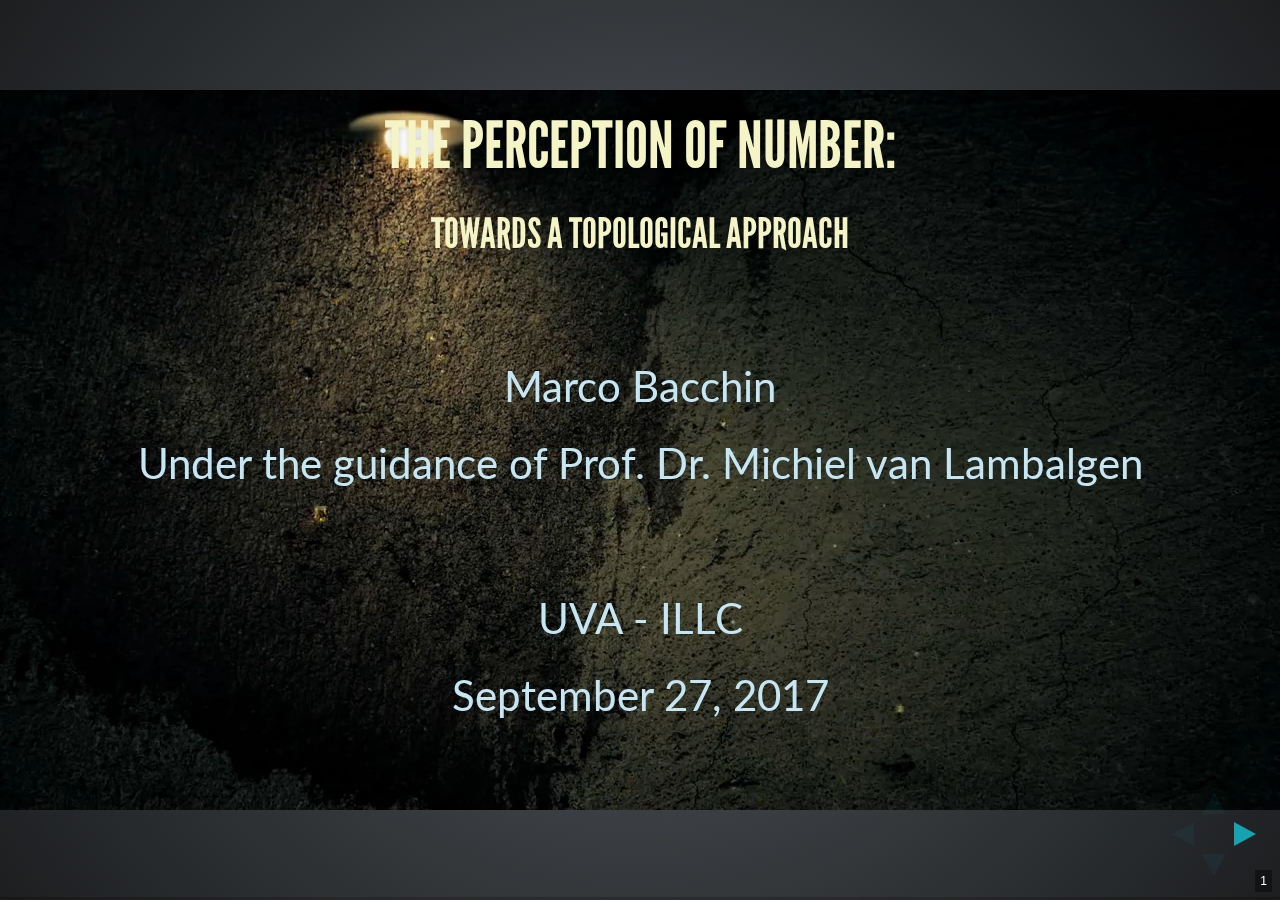
==== commit d56cccc6: "Figure overlay fixed" ====
--- a/slides/PerceptionOfNumber.html
+++ b/slides/PerceptionOfNumber.html
@@ -35,10 +35,12 @@
 		<div class="reveal">
 			<div class="slides">
 			<section data-background-video="video/fireflies.mp4" data-background-video-loop data-background-video-muted>
-    <h2 style="color:#f4f4c6">The perception of number:</h2>
-    <h3 style="color:#c6e6f4">towards a topological approach</h3>
+    <h3 style="color:#f4f4c6">The perception of number:</h3>
+    <h4 style="color:#f4f4c6">towards a topological approach</h4>
+	<br />
     <p style="color:#c6e6f4">Marco Bacchin</p>
     <p style="color:#c6e6f4">Under the guidance of Prof. Dr. Michiel van Lambalgen</p>
+	<br />
     <p style="color:#c6e6f4">UVA - ILLC</p>
     <p style="color:#c6e6f4">September 27, 2017</p>
     
@@ -63,17 +65,21 @@
 				<section>
 				<p id="small", style="text-align:justify;">
 				Ma seconde maxime étoit d'être le plus ferme et le plus résolu en mes actions que je pourrois, et de ne suivre pas moins constamment les opinions les plus douteuses lorsque je m'y serois une fois déterminé, que si elles 				eussent été très assurées: imitant en ceci les voyageurs, qui, se trouvant égarés en quelque forêt, ne doivent pas errer en tournoyant tantôt d'un côté tantôt d'un autre, ni encore moins s'arrêter en une place, mais 				marcher toujours le plus droit qu'ils peuvent vers un même côté, et ne le changer point pour de foibles raisons, encore que ce n'ait peut-être été au commencement que le hasard seul qui les ait déterminés à le choisir; 					car, par ce moyen, s'ils ne vont justement où ils désirent, ils arriveront au moins à la fin quelque part où vraisemblablement ils seront mieux que dans le milieu d'une forêt. <br />
-				Discours de la mÉthode (1637), Rene' Descartes 
+				Discours de la méthode (1637), Rene' Descartes 
 				</p>
 				<aside class="notes">
 				My second maxim was to be as firm and resolute in my actions as I was able, and not to adhere less steadfastly to the most doubtful opinions, when once adopted, than if they had been highly certain; imitating in this the 					example of travelers who, when they have lost their way in a forest, ought not to wander from side to side, far less remain in one place, but proceed constantly towards the same side in as straight a line as possible, 					without changing their direction for slight reasons, although perhaps it might be chance alone which at first determined the selection; for in this way, if they do not exactly reach the point they desire, they will come 				at least in the end to some place that will probably be preferable to the middle of a forest. 
+				Discours de la méthode (1637), Rene' Descartes  <br />
 				</aside>
 			    </section>
 			</section>
 				<section id="cont">
 				<h3>Perception and Cognition</h3>
-
-				  <img id ="scattered", "width=30% border="0" align="left" src="pics/scattered.png"/>
+				<div style="position:relative; width:315px; height:398px; float: left"> 
+				  <img  class="img-inline" id ="scattered" width=90% border="0" align="left" src="pics/scattered.png" style="position:absolute; left:0px; top:0px;"/>
+				  <img  class="img-inline" id ="el_greco" width=90% align="left" src="pics/el-greco.png" style="position:absolute; left:0px; top:0px; visibility: hidden;"/>
+				</div> 
+				<!--
 				 <script>
 					var getCoor = function(){
 					var element = document.getElementById("scattered")
@@ -82,26 +88,30 @@
 					//var rectCon = element.getBoundingClientRect();
 					//console.log(rectCon.top, rect.right, rect.bottom, rect.left);
 					//return [rect.top - rectCon.top, rect.right - rectCon.right, rect.bottom - rectCon.bottom, rect.left - rectCon.left];
-					return [rect.top+10, rect.right, rect.bottom, rect.left];
+					return [rect.top, rect.right, rect.bottom, rect.left];
 					}
+				</script> 
+				-->
+				<script>
+				var showEl =  function(){
+				var image = document.getElementById("el_greco")
+				if (image.style.visibility=== "visible"){
+					image.style.visibility= "hidden"
+					}
+				else {
+					image.style.visibility= "visible"				
+				}
+				};
 				</script>
 	
-				<p class="fragment highlight-current-blue", class="fragment current-visible" >A complicated matter</p>
-				<p class="fragment highlight-current-blue">Assume all what you know is false.</p>
-				<p class="fragment highlight-current-blue">You don't know what numbers are, nor sets, nor whether ...</p>
-				<p class="fragment highlight-current-blue">What are you perceivin/observing?</p>
-				<p class="fragment current-visible">Michela Tacca: Commonalities between perception and cognition</p>
-				<p class="fragment current-visible">Firestone: Cognition doesn't affect perception
-				<img id="el_greco", width=30% align="left" src="pics/el-greco.jpg" /></p>
-				<script>
-				var image = document.getElementById("el_greco")
-				image.style.position= "absolute";
-				image.style.top= (getCoor()[0]).toString();
-				image.style.right= (getCoor()[1]).toString();
-				image.style.bottom= (getCoor()[2]).toString();
-				image.style.left= (getCoor()[3]).toString();
-
-				</script>
+				<p class="fragment highlight-current-blue", class="fragment current-visible"  >A complicated matter [1]</p>
+				<p class="fragment highlight-current-blue" >Assume all what you know is false. <a  onclick="showEl()" style="color:white">[2]</a></p>
+				<p class="fragment highlight-current-blue" >You don't know what numbers are, nor sets, nor whether ...</p>
+				<p class="fragment highlight-current-blue" >What are you perceiving/observing?</p>
+				<br />
+				<hr>
+				<p id="small">[1]Michela Tacca: Commonalities between perception and cognition</p>
+				<p id="small">[2]Firestone: Cognition doesn't affect perception</p>
 				<aside class="notes">
 				    Picture of numerosities. Second Picture on top of the first that change to show the El Greco fallacy. <br /> 
 					Doménikos Theotokópoulos (Greek: Δομήνικος Θεοτοκόπουλος [ðoˈminikos θeotoˈkopulos]; 1541 – 7 April 1614), Crete (Venice) <br /> 
@@ -113,7 +123,7 @@
 				<h3>The primitives of numbers</h3>
 				<p class="fragment highlight-current-blue">Claim: The representational content is numerical</p>
 				<p class="fragment highlight-current-blue"> The models already assume the representational content is numerical</p>
-				<p class="fragment current-visible" align="center"><img width=50% border="0" align="left" src="pics/NLMlog.png"/></p>
+				<p class="fragment highlight-current-blue" align="center"><img width=50% border="0" align="left" src="pics/NLMlog.png"/></p>
 				<!--<a href="http://localhost:8888/notebooks/GraphStructure.ipynb" data-preview-link>Dehaene/Changeaux-Verguts/Fias Model</a>, doesn't work -->
 				<a href="http://localhost:8888/notebooks/GraphStructure.ipynb">Dehaene/Changeaux-Verguts/Fias Model</a>
 				</section>
@@ -125,17 +135,17 @@
 				Nieder/Dehaene </br>
 
 						 <p class="fragment highlight-current-blue">This requires objects to be already given</p>
+						 <p class="fragment  highlight-current-blue">$N(C) = |\{ O_i | O_i \in C \}|$</p>
 						 <p class="fragment highlight-current-blue">But what we have is a manifold of sensory experiences</p>
 						 <p class="fragment highlight-current-blue">$ C = \bigcup_i O_i $</p>
-						 <p class="fragment  highlight-current-blue">$N(C) = |\{ O_i | O_i \in C \}|$</p>
-						 <p class="fragment  highlight-current-blue">	$N ( C ) = N ( T ( C )))$</p>
+						 <p class="fragment current-visible" >	$N ( C ) = N ( T ( C )))$</p>
 				</section>
 
 			    <section>
 					<h3>Numerosity</h3>
 						 			<b>Def.</b>[<i>Visual numerosity</i>]</br>
 					“visual numerosity refers to the empirical property of the number of connected
-					components in an image (when seen as a topological space)' </br>
+					components in an image (when seen as a topological space)” </br>
 					<p class="fragment  highlight-current-blue"> $N (K) = b_0 (K)$ </p>
 
 				</section>
@@ -147,7 +157,7 @@
 				</section>
 				<section>
 					<h3>Which kind of topological space:</h3>
-						<p id="small">1. Strictly speaking, if an image is given as the surface obtained by the mapping $\varphi: (x,y) \to (x,y, I(x,y))$ <br />
+						<p id="small" class="fragment highlight-current-blue">1. Strictly speaking, if an image is given as the surface obtained by the mapping $\varphi: (x,y) \to (x,y, I(x,y))$ <br />
 						then all images are topologically equivalent (Proposition 1 in [1])</p>
 						<p class="fragment highlight-current-blue">2. Mimic topology in the discrete realm: tolerance spaces (and digital topology)</p>
 						<hr>
@@ -173,7 +183,14 @@
 				<p class="fragment highlight-current-blue"><a href="http://localhost:8888/notebooks/CCL/CCLSteps.ipynb">Via CCL</a></p>
 				</section>
 				</section>
-				
+				<section>
+				<h3>Future Works:</h3>
+				<p class="fragment highlight-current-blue">Programming</p>
+				<p class="fragment highlight-current-blue">Neurophisiology</p>
+				<p class="fragment highlight-current-blue">Philosophy</p>
+				</section>
+				<section>
+				</section>
 		
 			</div>
 		</div>
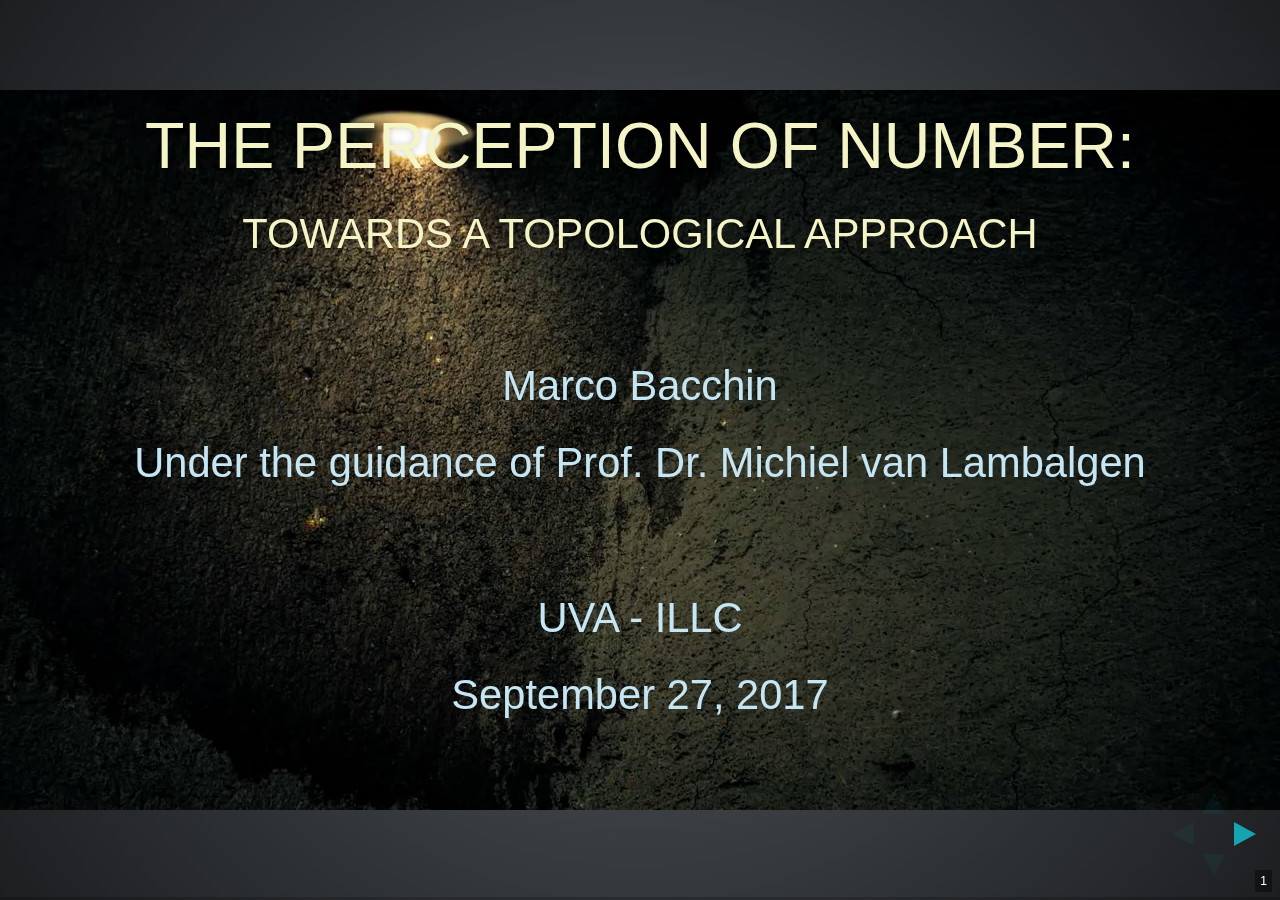
==== commit 3fd8be4d: "link to jupyter notebook fixed" ====
--- a/slides/PerceptionOfNumber.html
+++ b/slides/PerceptionOfNumber.html
@@ -125,7 +125,7 @@
 				<p class="fragment highlight-current-blue"> The models already assume the representational content is numerical</p>
 				<p class="fragment highlight-current-blue" align="center"><img width=50% border="0" align="left" src="pics/NLMlog.png"/></p>
 				<!--<a href="http://localhost:8888/notebooks/GraphStructure.ipynb" data-preview-link>Dehaene/Changeaux-Verguts/Fias Model</a>, doesn't work -->
-				<a href="http://localhost:8888/notebooks/GraphStructure.ipynb">Dehaene/Changeaux-Verguts/Fias Model</a>
+				<a href="http://localhost:8888/notebooks/Competitive_VergutsFias.ipynb">Dehaene/Changeaux-Verguts/Fias Model</a>
 				</section>
 				
 				<section>	 
--- a/slides/css/theme/league.css
+++ b/slides/css/theme/league.css
@@ -21,7 +21,7 @@
   background-color: #2b2b2b; }
 
 .reveal {
-  font-family: "Lato", sans-serif;
+  font-family: "Open Sans", sans-serif;
   font-size: 36px;
   font-weight: normal;
   color: #eee; }
@@ -47,7 +47,7 @@
 .reveal h6 {
   margin: 0 0 20px 0;
   color: #eee;
-  font-family: "League Gothic", Impact, sans-serif;
+  font-family: "Open Sans", Impact, sans-serif;
   font-weight: normal;
   line-height: 1.2;
   letter-spacing: normal;
@@ -76,6 +76,9 @@
 .reveal p {
   margin: 20px 0;
   line-height: 1.3; }
+
+.reveal #small {
+  font-size: 25px; }
 
 /* Ensure certain elements are never larger than the slide itself */
 .reveal img,
@@ -232,7 +235,7 @@
 .reveal section img {
   margin: 15px 0px;
   background: rgba(255, 255, 255, 0.12);
-  border: 4px solid #eee;
+  border: 0px solid #333;
   box-shadow: 0 0 10px rgba(0, 0, 0, 0.15); }
 
 .reveal section img.plain {
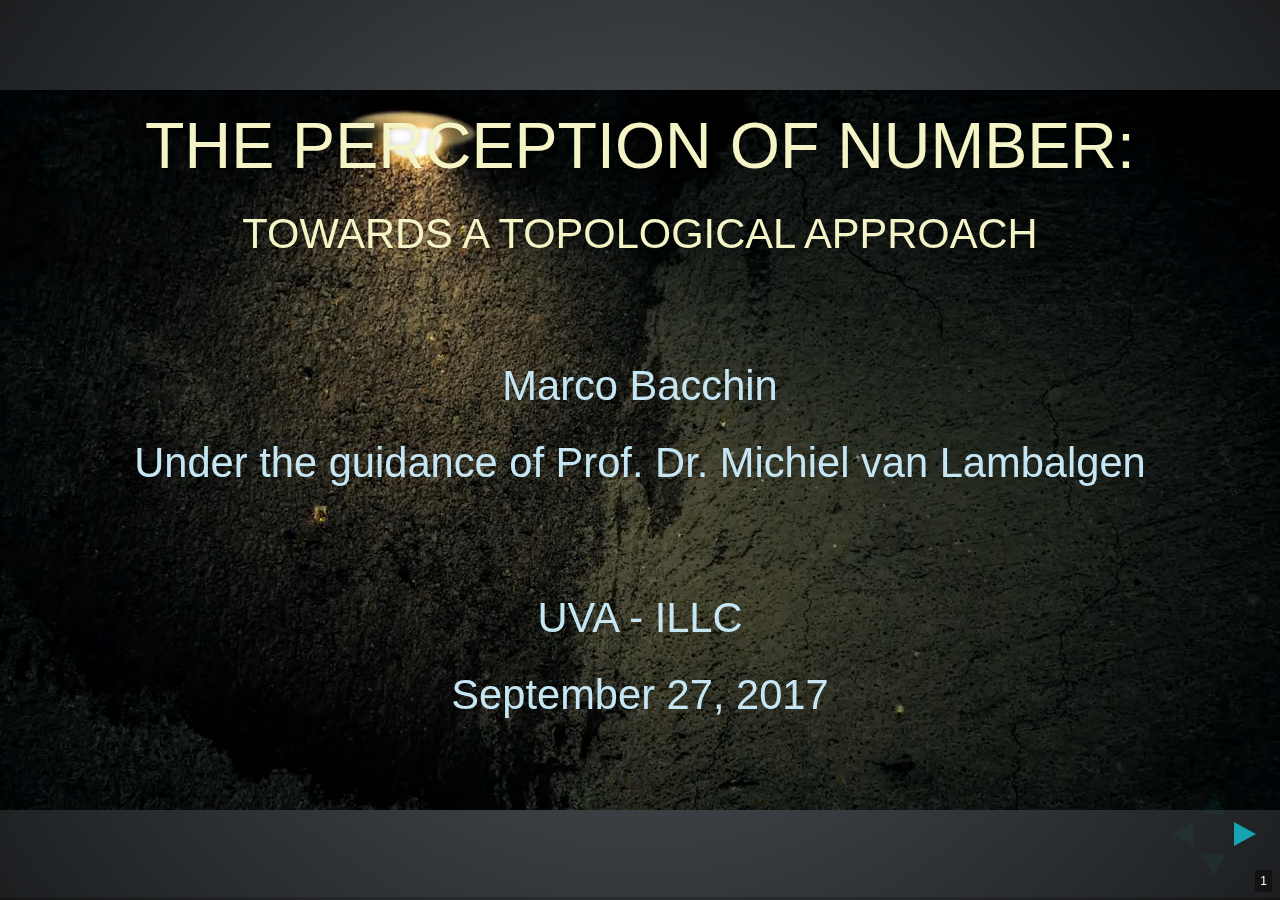
==== commit c08e1ac0: "docs added" ====
--- a/slides/PerceptionOfNumber.html
+++ b/slides/PerceptionOfNumber.html
@@ -43,12 +43,22 @@
 	<br />
     <p style="color:#c6e6f4">UVA - ILLC</p>
     <p style="color:#c6e6f4">September 27, 2017</p>
+			<aside class="notes">
+				In the next 20 minutes I will cast some light on what it means to perceive numbers, and why a topological approach might help in remove those shadows that left researchers in numerical cognition 
+				in a dark corner. < br/> 
+				Particularly the aim of the thesis is to start a journey, in the most cautious way 
+				</aside>
     
 			</section>
 			<section>
 			    <section>
 			    <img "width=100% border="0"  src="pics/journeycat.jpg"/>
 			    <p class="fragment current-visible"> In which direction?</p>
+			<aside class="notes">
+				Of course this requires taking a first step. The direction in which this step is taken, however, determines the end point or the ending points, and once a direction is carefully determined, all what it's 
+				not lighten up remains simply irrelevant. We are like the drunk that seeks the key under the  better light, only that we know the answer we seeks are there.  
+				<br />
+				</aside>
 			    </section>
 			    <section>
 				Mais, comme un homme qui marche seul, et dans les ténèbres, je me résolus d'aller si lentement et d'user de tant de circonspection en toutes choses,
@@ -56,7 +66,11 @@
 				Discours de la mÉthode (1637), Rene' Descartes 
 				<aside class="notes">
 				But like one who walks alone and in the twilight I resolved to go so slowly, and to use so much circumspection in all things, that if my advance was but very small,
-				at least I guarded myself well from falling 
+				at least I guarded myself well from falling <br /> 
+				where he worns us, not to start running, crazily, in one direction, without a careful consideration of why we've choosen that direction in the first place. < br/> 
+				Yet, most researchers in numerical cognition, are all running in the seek of perceptual primitive of numbers. Why? Surely it's not the most intuitive direction to go. I was afraid, that If had asked why, the answer I 					would have been given, would have not been too different from the one Forrest Gump gave to the journalist. < br/> 
+				Not that there is anything wrong in that answer, Forrest is quite an hero, and to be honest the same Descartes tell us that in same circumstances taking a random direction is necessary. However one has to be aware that 					in so doing, the answers one might find, might not be those of the questions originally posed. < br/> 
+				To understand the direction taken we have to say something about the classical backgorund of psychology and philosophy of mind.
 				</aside>
 			    </section>
 			    <section>
@@ -121,11 +135,17 @@
 								<!-- Example of nested vertical slides -->
 				<section>
 				<h3>The primitives of numbers</h3>
+			<div style="position:relative; width:400px; height:400px; float: left"> 
+					<img width=100% border="0" src="pics/NLMlog.png"  style="position:absolute; left:0px; top:0px;"/>
+			    </div>
 				<p class="fragment highlight-current-blue">Claim: The representational content is numerical</p>
 				<p class="fragment highlight-current-blue"> The models already assume the representational content is numerical</p>
-				<p class="fragment highlight-current-blue" align="center"><img width=50% border="0" align="left" src="pics/NLMlog.png"/></p>
 				<!--<a href="http://localhost:8888/notebooks/GraphStructure.ipynb" data-preview-link>Dehaene/Changeaux-Verguts/Fias Model</a>, doesn't work -->
-				<a href="http://localhost:8888/notebooks/Competitive_VergutsFias.ipynb">Dehaene/Changeaux-Verguts/Fias Model</a>
+				<a href="http://localhost:8888/notebooks/Competitive_VergutsFias.ipynb" target="_blank">Dehaene/Changeaux-Verguts/Fias Model</a>
+				<br /> 
+				<br />
+				<hr> 
+				<p id="small">Link requires Jupyter server to be running</p>
 				</section>
 				
 				<section>	 
@@ -161,7 +181,7 @@
 						then all images are topologically equivalent (Proposition 1 in [1])</p>
 						<p class="fragment highlight-current-blue">2. Mimic topology in the discrete realm: tolerance spaces (and digital topology)</p>
 						<hr>
-						<p id="small">[1] Erhardt Barth, Mario Ferraro, <i>Global topological properties of images derived from local curvature features</i>, (2001), Notes in Computer Science, Springer</p>
+						<p id="small">[1] Erhardt Barth, Mario Ferraro, <a href="docs/GlobalTop.html" data-preview-link>Global topological properties of images derived from local curvature features</a>, (2001), Notes in Computer Science, Springer</p>
 						<aside class="notes">In other words, characteristics
 						such as holes or discontinuities do not exist in the images per se, indeed there is
 						no a priori reason to interpret dark or light blobs as holes. Nevertheless, one can
@@ -173,23 +193,44 @@
 				<section>
 					<h3>From where comes K:</h3>
 						<p class="fragment highlight-current-blue">Abstraction of the functional connectivity</p>
-						<p class="fragment highlight-current-blue"> Definition of a simplicial complex for tolerance spaces </p> 
-
+						<p class="fragment highlight-current-blue"> <a href="http://localhost:8888/notebooks/SimplicialComplex.ipynb"  target="_blank">Simplicial complexes for tolerance spaces</a></p> 
+				<br /> 
+				<br />
+				<hr> 
+				<p id="small">Link requires Jupyter server to be running</p>
 				</section>
 				</section>
 				<section>
 				<h3>Computing numerosity:</h3>
-				<p class="fragment highlight-current-blue"><a href="http://localhost:8888/notebooks/BettiNumbers.ipynb">By computing homology groups</a></p>
-				<p class="fragment highlight-current-blue"><a href="http://localhost:8888/notebooks/CCL/CCLSteps.ipynb">Via CCL</a></p>
+				<p class="fragment highlight-current-blue"><a href="http://localhost:8888/notebooks/BettiNumbers.ipynb" target="_blank">By computing homology groups</a></p>
+				<p class="fragment highlight-current-blue"><a href="http://localhost:8888/notebooks/CCL/CCLSteps.ipynb" target="_blank">Via CCL</a></p>
+				<br /> 
+				<br />
+				<hr> 
+				<p id="small">Links require Jupyter server to be running</p>
+				</section>
+				<section>
+				<h3>What this implies for numerosity perception?:</h3>
+	
+				  <img src="pics/perceptual.png" style="float:left"/>
+
+				<p class="fragment highlight-current-blue">Representational content is numerical if preprocessing aligns to this account</p>
+				<p class="fragment highlight-current-blue">Deviations from the invariance as detectors</p>
+			
 				</section>
 				</section>
 				<section>
 				<h3>Future Works:</h3>
-				<p class="fragment highlight-current-blue">Programming</p>
-				<p class="fragment highlight-current-blue">Neurophisiology</p>
+				<p class="fragment highlight-current-blue">Coding</p>
+				<p class="fragment highlight-current-blue">Neurophysiologically-informed model</p>
 				<p class="fragment highlight-current-blue">Philosophy</p>
 				</section>
-				<section>
+					<aside class="notes">
+						So this was the direction in which the first step will be moved, with the hope that the journey will be fruitful. If, on the other side, 
+						the direction aimed will turn out not to be the right one, well, than I might be not too much different from that drunk. 
+				</aside>
+				<section>
+				<a href="file:///home/clint/Documents/Python/numberSense/slides/docs/PerceptionNumber.html" data-preview-link>Perception of number</a>
 				</section>
 		
 			</div>
